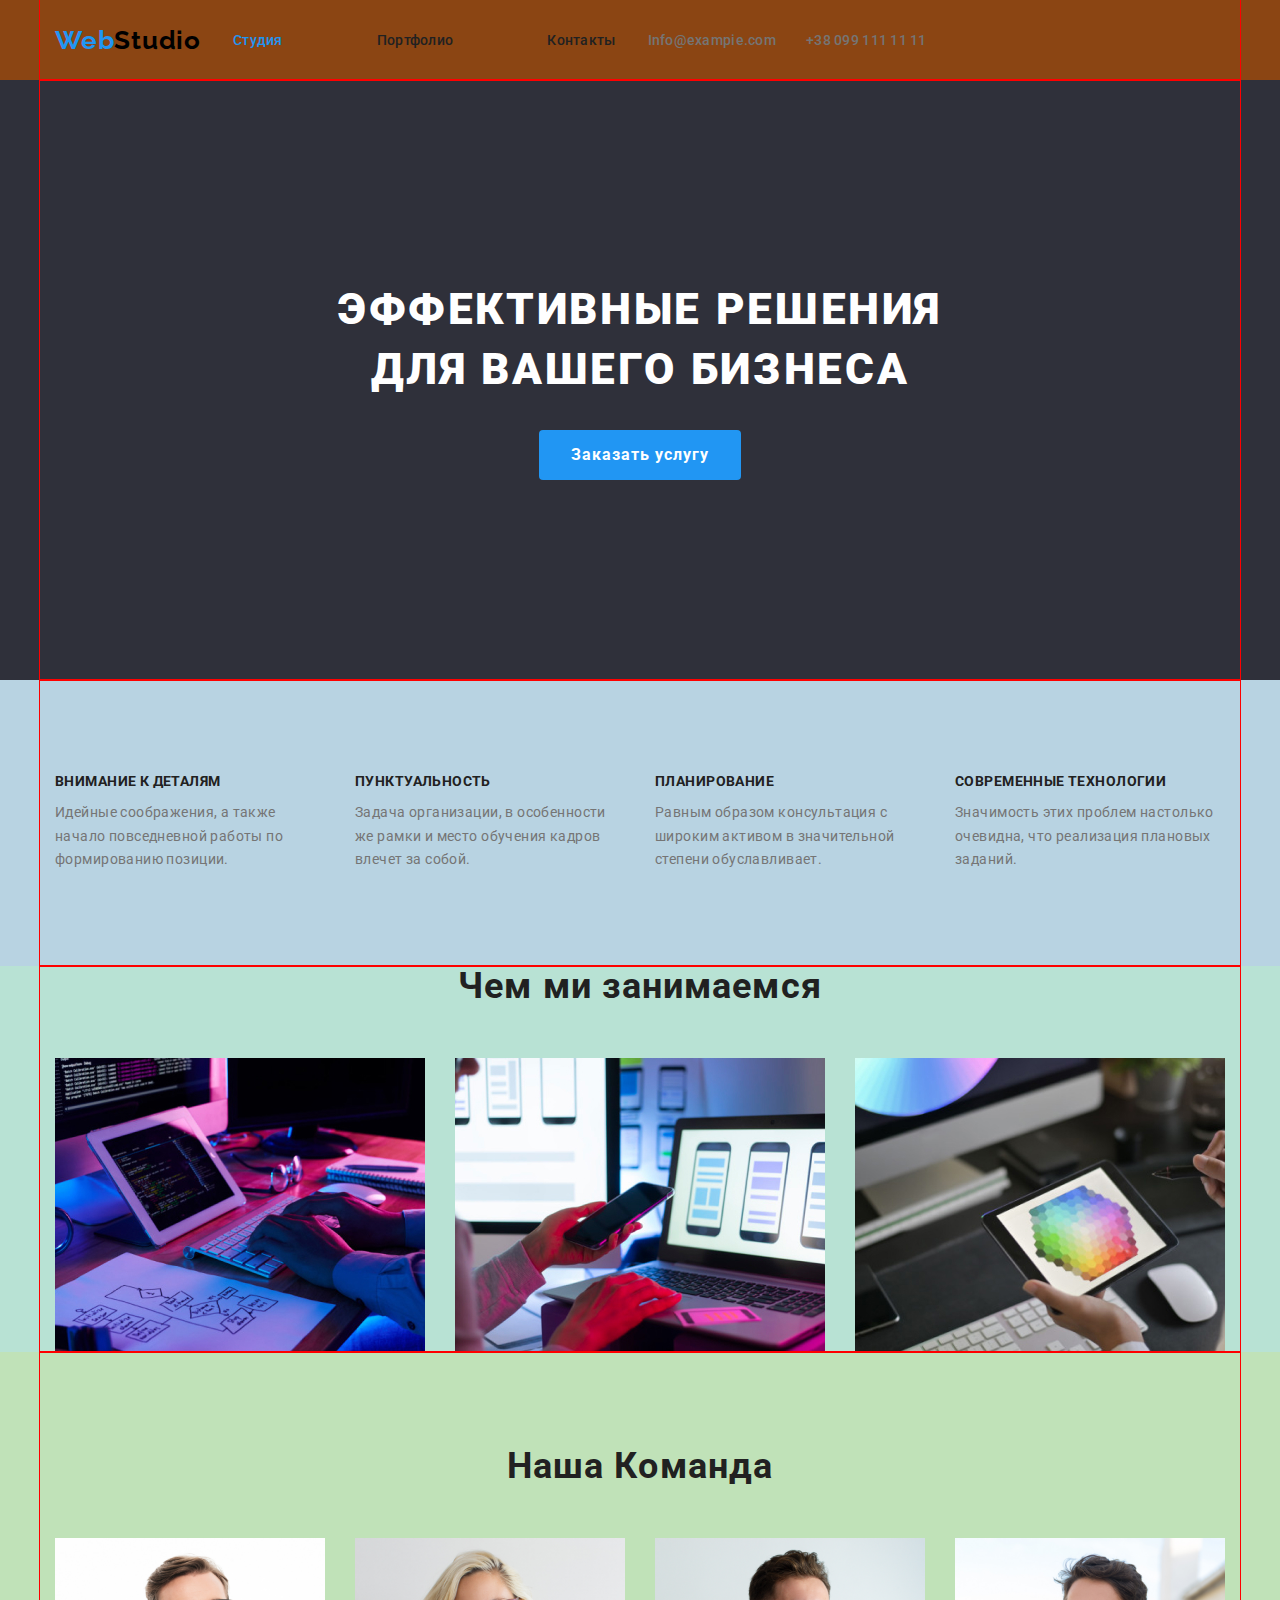
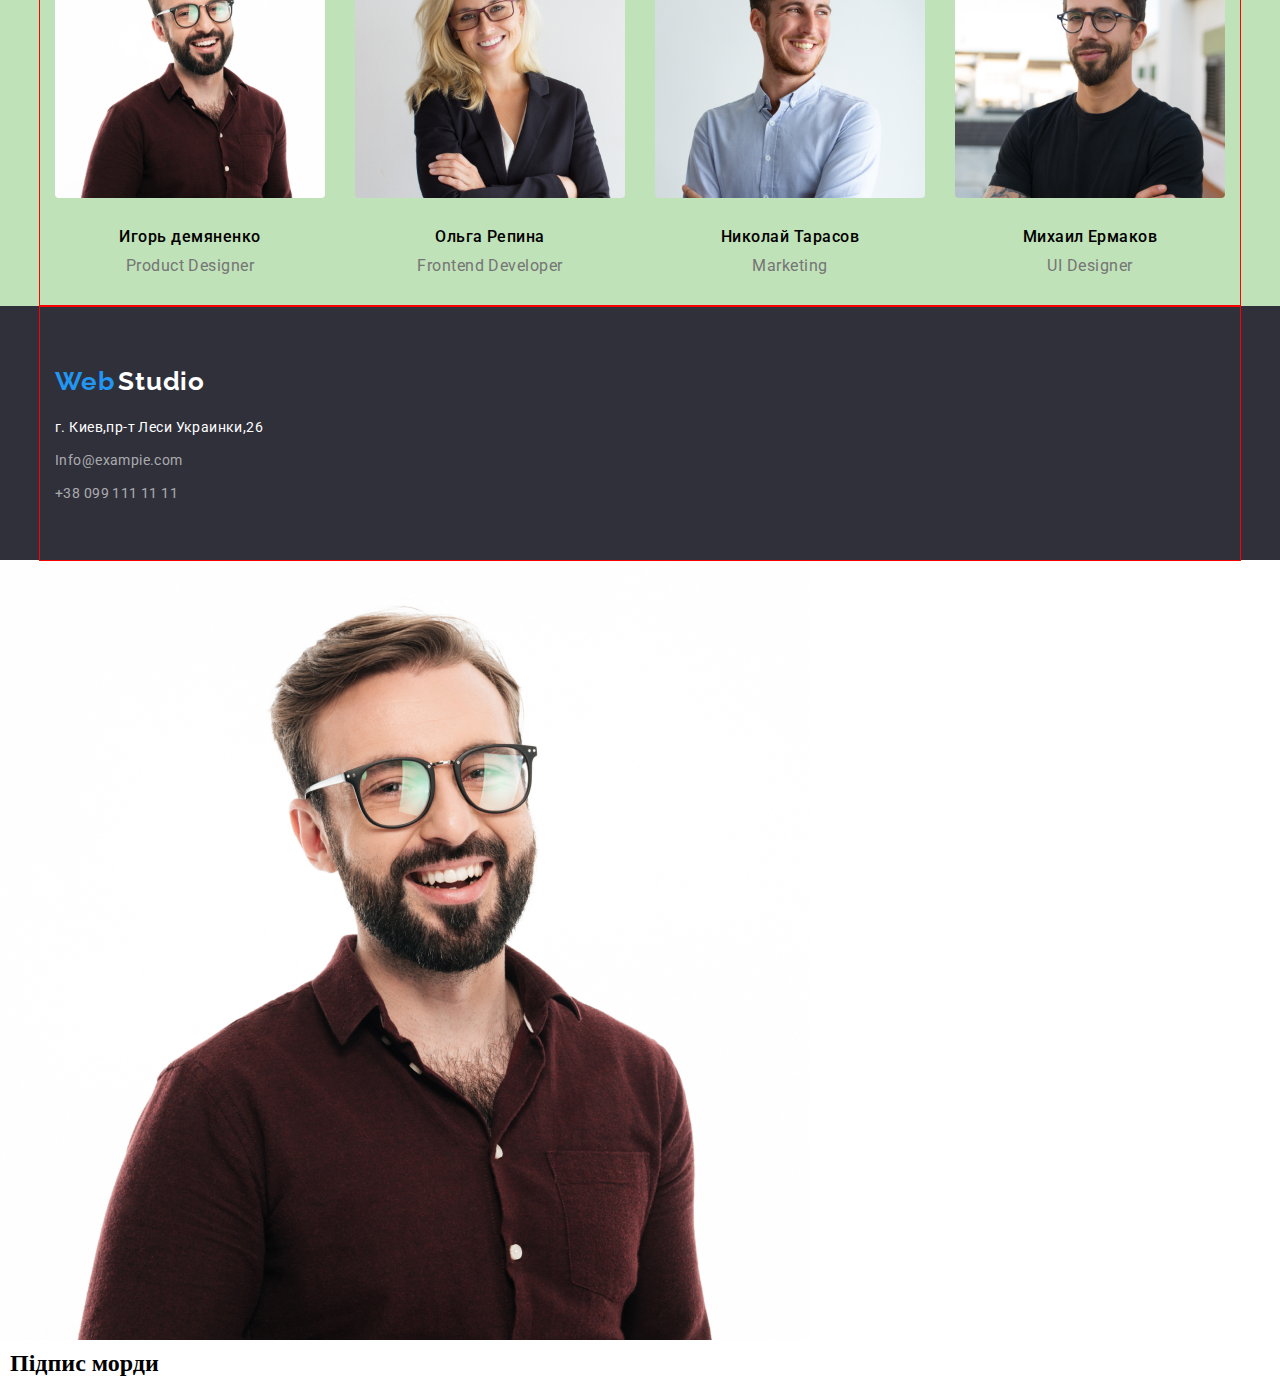
==== index.html @ fde52112 "8" ====
<!DOCTYPE html>
<html lang="ru">
<head>
    <meta charset="UTF-8">
    <meta name="viewport" content="width=device-width, initial-scale=1.0">
    <title>Document</title>
    <link rel="preconnect" href="https://fonts.gstatic.com">
    <link href="https://fonts.googleapis.com/css2?family=Raleway:wght@700&family=Roboto:wght@400;500;700;900&display=swap"
        rel="stylesheet">
    <link rel="stylesheet" href="./css/normalize.css">
    <link rel="stylesheet" href="./css/styles.css">
    <link rel="stylesheet" href="./css/variables.css">
    
    
    
</head>
<body>
    <header class="header">
    <!--Шапка з навігацією-->
    <div class="container flex">
        <nav class="flex">
            <a href="./index.html"><span class="logo-web">Web</span><span class="logo-studio">Studio</span></a>
            <ul class="flex">
            <li><a class="active" href="./index.html"><span class="nav">Студия</span></a></li>
            <li><a href="./portfolio.html"><span class="nav">Портфолио</span></a></li>
            <li><a href="#contacts"><span class="nav">Контакты</span></a></li>
            </ul>
        </nav>
        <ul class="flex">
            <li><a href="mailto:Info@exampie.com"><span class="nav-contacts">Info@exampie.com</span></a></li>
            <li><a href="tel:+380991111111"><span class="nav-contacts">+38 099 111 11 11</span></a></li>
        </ul>
    </div>

    <!--Кінець Шапка з навігацією-->
    </header>
 <main>
    <!--Блок заказу послуги-->       
            <section class="hero">
            <div class="container">
                <h1><span class="hero-text ">Эффективные решения <br> для вашего бизнеса</span></h1>                
                <button type="button" class="button-zakaz">Заказать услугу</button>
            </div>
            <!--Кінець Блок заказу послуги-->
        </section>
        
        <!--Блок навішування лапші яка фірма класна-->
            <section class="colorvision">
                <div class="container">            
                  <h2 class="hide">подход к проектам</h2>
                  <ul class="flex ">
                    <!--в css незабути перевести в горизонтальний список-->
                    <li>
                        <h3><span class="approach">Внимание к деталям</span></h3>
                        <p class="approach-text">Идейные соображения, а также начало повседневной работы по формированию позиции.
                        </p>
                    </li>
                    <li>
                        <h3><span class="approach">Пунктуальность</span></h3>
                        <p class="approach-text">Задача организации, в особенности же рамки и место обучения кадров влечет за собой.
                        </p>
                    </li>
                    <li>
                        <h3><span class="approach">Планирование</span></h3>
                        <p class="approach-text">Равным образом консультация с широким активом в значительной степени обуславливает.
                        </p>
                    </li>
                    <li>
                        <h3><span class="approach">Современные технологии</span></h3>
                        <p class="approach-text">Значимость этих проблем настолько очевидна, что реализация плановых заданий.</p>
                    </li>
                  </ul>
            
                <!--Кінець Блок навішування лапші яка фірма класна-->
                </div>
            </section>
        

        <!--Блок чим ми займаємось-->
        
        <section class="colorvision2">
            <div class="container">
            <h2 class="what-we-do">Чем ми занимаемся</h2>
             <div class="flex">
                <img src="./images/what_we_do/img1.jpg" alt="Фото чоловіка що сидить за компютером і клавіатурою" width="370">
                <img src="./images/what_we_do/img.jpg" alt="Фото з ноутбуком на столі і смартфоном в руках" width="370">
                <img src="./images/what_we_do/img2.jpg" alt="Фото планшета з кольоровою палітрою" width="370">
             </div>
            <!--Кінець Блок чим ми займаємось-->
            </div>
        </section>
        

        
        <!--Блок наша команда-->
       
           <section class="colorvision3">
            <div class="container">
            <h2 class="team">Наша Команда</h2>
    
             <ul class="flex">
            <li><img class="team-photo" src="./images/our_team/img.jpg" alt="Фото Ігора Демяненко" width="270">
                <h3 class="team-name">Игорь демяненко</h3>
                <p class="team-text">Product Designer</p>
            </li>
    
            <li><img class="team-photo" src="./images/our_team/img1.jpg" alt="Фото Ольги Репіної" width="270">
                <h3 class="team-name">Ольга Репина</h3>
                <p class="team-text">Frontend Developer</p>
            </li>
    
            <li><img class="team-photo" src="./images/our_team/img2.jpg" alt="Фото Ніколая Тарасова" width="270">
                <h3 class="team-name">Николай Тарасов</h3>
                <p class="team-text">Marketing</p>
            </li>
    
            <li><img class="team-photo" src="./images/our_team/img3.jpg" alt="Фото Міхаїла Ермакова" width="270">
                <h3 class="team-name">Михаил Ермаков</h3>
                <p class="team-text">UI Designer</p>
            </li>
            </ul>
        <!--Кінець Блок наша команда-->
         </div>
             </section>
        
</main>
    <!--Підвал з посиланями і адресами -->
    
      <footer class="footer-bac" id="contacts"> 
        <div class="container ">
            <a class="footer-logo" href="./index.html">
                <span class="logo-web">Web</span>
                <span class="logo-studio-white">Studio</span>
            </a>

            <address class="address">
                <span class="map">г. Киев,пр-т Леси Украинки,26</span>
                <ul>
                <li><a class="footer-address" href="mailto:Info@exampie.com">Info@exampie.com</a></li>
                <li><a class="footer-address" href="tel:+380991111111">+38 099 111 11 11</a></li>
                </ul>
            </address>
        </div>
      </footer>
    
    <!--Кінець Підвал з посиланями і адресами -->
</body>
</html>




<article class="card">
    <div class="card-thumb">
        <img src="./images/our_team/img.jpg" alt="">
    </div>

    <div class="card-content">
        <h2 class="card-footer">Підпис морди</h2>
        <p class="card-text"></p>
    </div>
</article>
---- css/styles.css ----
*,
*::before,
*::after {
  box-sizing: border-box;
}
img {
  display: block;
  max-width: 100%;
  height: auto;
  margin: 0;
  border-style: none;
}

p,
h1,
h2,
h3,
h4,
ul {
  padding: 0;
  margin: 0;
}
body {
  max-width: 1600px;
}

a {
  text-decoration: none;
}
.header {
  background-color: var(--white-text);
  max-width: 1600px;

  background-color: saddlebrown;
}
.logo-web {
  font-family: "Raleway";
  font-style: normal;
  font-weight: 700;
  color: var(--blue-text);
  font-size: 26px;
  letter-spacing: 0.03em;
  line-height: 1, 17;
}
.logo-studio {
  font-family: "Raleway";
  font-style: normal;
  font-weight: 700;
  color: var(--black-dark-text);
  font-size: 26px;
  letter-spacing: 0.03em;
  line-height: 1, 17;
}
.logo-studio-white {
  font-family: "Raleway";
  font-style: normal;
  font-weight: 700;
  color: var(--white-text);
  font-size: 26px;
  letter-spacing: 0.03em;
  line-height: 1, 17;
}
.active .nav {
  font-family: "roboto";
  font-size: 14px;
  font-weight: 500;
  color: var(--blue-text);
  letter-spacing: 0.02em;
}
.nav {
  display: inline-block;
  padding: 32px;
  font-family: "roboto";
  font-size: 14px;
  font-weight: 500;
  color: var(--black-text);
  letter-spacing: 0.02em;
}
.nav-contacts:hover {
  font-family: "roboto";
  font-size: 14px;
  font-weight: 500;
  color: var(--blue-text);
  letter-spacing: 0.02em;
}
.nav-contacts {
  font-family: "roboto";
  font-size: 14px;
  font-weight: 500;
  color: var(--grey-text);
  letter-spacing: 0.02em;
}

/* Герой */
.hero {
  background-color: var(--dark-grey-bac);
  max-width: 1600px;
  max-height: 600px;
  text-align: center;
}
.hero-text {
  text-align: center;
  display: inline-block;
  padding-top: 200px;
  padding-bottom: 30px;
  font-family: "roboto";
  font-size: 44px;
  font-weight: 900;
  color: var(--white-text);
  text-transform: uppercase;
  line-height: 1.36;
  letter-spacing: 0.06em;
}
.button-zakaz {
  margin-bottom: 200px;
  min-width: 200px;
  border: 0;
  padding: 10px 32px;
  background-color: var(--blue-text);
  color: var(--white-text);
  display: inline-block;
  border-radius: 4px;
  font-family: "roboto";
  font-weight: 700;
  font-size: 16px;
  letter-spacing: 0.06em;
  line-height: 1.87;
}

/* .button-zakaz:hover {
  background-color: var(--white-text);
  color: var(--blue-text);
  letter-spacing: 0.06em;
} */

/* подход к проектам */
.hide {
  height: 0px;
  overflow: hidden;
}
.approach {
  display: inline-block;
  padding-top: 94px;
  font-family: "roboto";
  font-size: 14px;
  font-weight: 700;
  color: var(--black-text);
  text-transform: uppercase;
  letter-spacing: 0.03em;
  line-height: 1.14;
}
.approach-text {
  display: inline-block;
  padding-top: 10px;
  padding-bottom: 94px;

  font-family: "roboto";
  font-size: 14px;
  font-weight: 400;
  color: var(--grey-text);
  letter-spacing: 0.03em;
  line-height: 1.71;
  width: 270px;
}
.flex li:not(:last-child) {
  margin-right: 30px;
}

/* Чем ми занимаемся */
.what-we-do {
  text-align: center;
  padding-bottom: 50px;
  font-family: "roboto";
  font-size: 36px;
  font-weight: 700;
  color: var(--black-text);
  letter-spacing: 0.03em;
  line-height: 1.16;
}
.flex img:not(:last-child) {
  margin-right: 30px;
}
/* Секція команда */
.team {
  padding-top: 94px;
  padding-bottom: 50px;
  text-align: center;
  font-family: "roboto";
  font-size: 36px;
  font-weight: 700;
  color: var(--black-text);
  letter-spacing: 0.03em;
  line-height: 1.16;
}
.team-name {
  text-align: center;
  margin-bottom: 10px;
  font-family: "roboto";
  font-size: 16px;
  font-weight: 500;
  color: var(--black-dark-textt);
  letter-spacing: 0.03em;
  line-height: 1.18;
}
.team-text {
  margin-bottom: 30px;
  text-align: center;
  font-family: "roboto";
  font-size: 16px;
  font-weight: 400;
  color: var(--grey-text);
  letter-spacing: 0.03em;
  line-height: 1.18;
}
.team-photo {
  border-radius: 0px 0px 4px 4px;

  text-align: center;
  margin-bottom: 30px;
}
/* Секція Підвалу спільна */
.footer-bac {
  background-color: var(--dark-grey-bac);
  max-width: 1600px;
}
.map {
  display: inline-block;
  font-family: "roboto";
  font-size: 14px;
  font-weight: 400;
  color: var(--white-text);
  line-height: 1.71;
  letter-spacing: 0.03em;
  line-height: 1.71;
  padding-bottom: 9px;
}
.footer-address {
  display: inline-block;
  font-family: "roboto";
  font-size: 14px;
  font-weight: 400;
  color: var(--grey-text-op60);
  letter-spacing: 0.03em;
  line-height: 1.71;
  padding-bottom: 9px;
}
.address {
  font-style: normal;
  padding-bottom: 46px;
}
.footer-logo {
  display: inline-block;
  padding-top: 60px;
  padding-bottom: 20px;
}

/* Portfolio */
/* Спільний Хедер */
/* Секція кнопок */
.portfol-button {
  background-color: var(--white-text);
  border: 0;
}
.portfol-button:hover {
  background-color: var(--blue-text);
  border: 0;
}
.text-button {
  color: var(--blue-text);
  font-family: "roboto";
  font-weight: 500;
  font-size: 16px;
  letter-spacing: 0.03em;
  line-height: 1.62;
}
.text-button:hover {
  color: var(--white-text);
  font-family: "roboto";
  font-weight: 500;
  font-size: 16px;
  letter-spacing: 0.03em;
  line-height: 1.62;
}
/* Головнй контент */
.project-name {
  font-family: "roboto";
  font-size: 18px;
  font-weight: 700;
  letter-spacing: 0.06em;
  color: var(--black-text);
  line-height: 2;
}
.signature {
  font-family: "roboto";
  font-size: 16px;
  font-weight: 400;
  letter-spacing: 0.03em;
  color: var(--grey-text);
  line-height: 1.87;
}
/*-------- Вирівнювання ---------*/
.container {
  margin-left: auto;
  margin-right: auto;
  padding-left: 15px;
  padding-right: 15px;
  max-width: 1200px;
  outline: 1px solid red;
}
.flex {
  display: flex;
  align-items: center;
}

.what_we_do {
  display: flex;
  align-items: center;
}

/* Підсвітка контейнерів  */
.colorvision {
  background-color: rgb(184, 211, 226);
}
.colorvision2 {
  background-color: rgb(184, 226, 212);
}
.colorvision3 {
  background-color: rgb(192, 226, 184);
}
/* Карточки  */
.card {
  box-shadow: none;
 overflow: hidden;
 border-radius: 4px;
}
/* Сітка */
.card-set {
  outline: 1px red;
  padding: 0;
  margin: 0;
  list-style: none;

  display: flex;
  flex-wrap: wrap;

  margin-top: -20px;
  margin-left: -20px;
}

.card-set > .item {
  outline: 1px green;
  flex-basis: calc(100% / 3 - 20px);

  margin-left: 20px;
  margin-top: 20px;
}
--card-set-gap: 20px;
var (--card-set-gap);




.card-thumb {
  
}
.card-text2 {

}
.card-content {
  padding: 10px;
}
---- css/variables.css ----
:root {
  --black-text: rgba(33, 33, 33, 1);
  --blue-text: rgba(33, 150, 243, 1);
  --grey-text: rgba(117, 117, 117, 1);
  --white-text: rgba(255, 255, 255, 1);
  --grey-text-op60: rgba(255, 255, 255, 0.6);
  --black-dark-text: rgba(0, 0, 0, 1);
  --dark-grey-bac: rgba(47, 48, 58, 1);
}

/* по кнопках
.Button {
    border:none; забрали рамку
    background: transparent; прозорий беграунд
} */
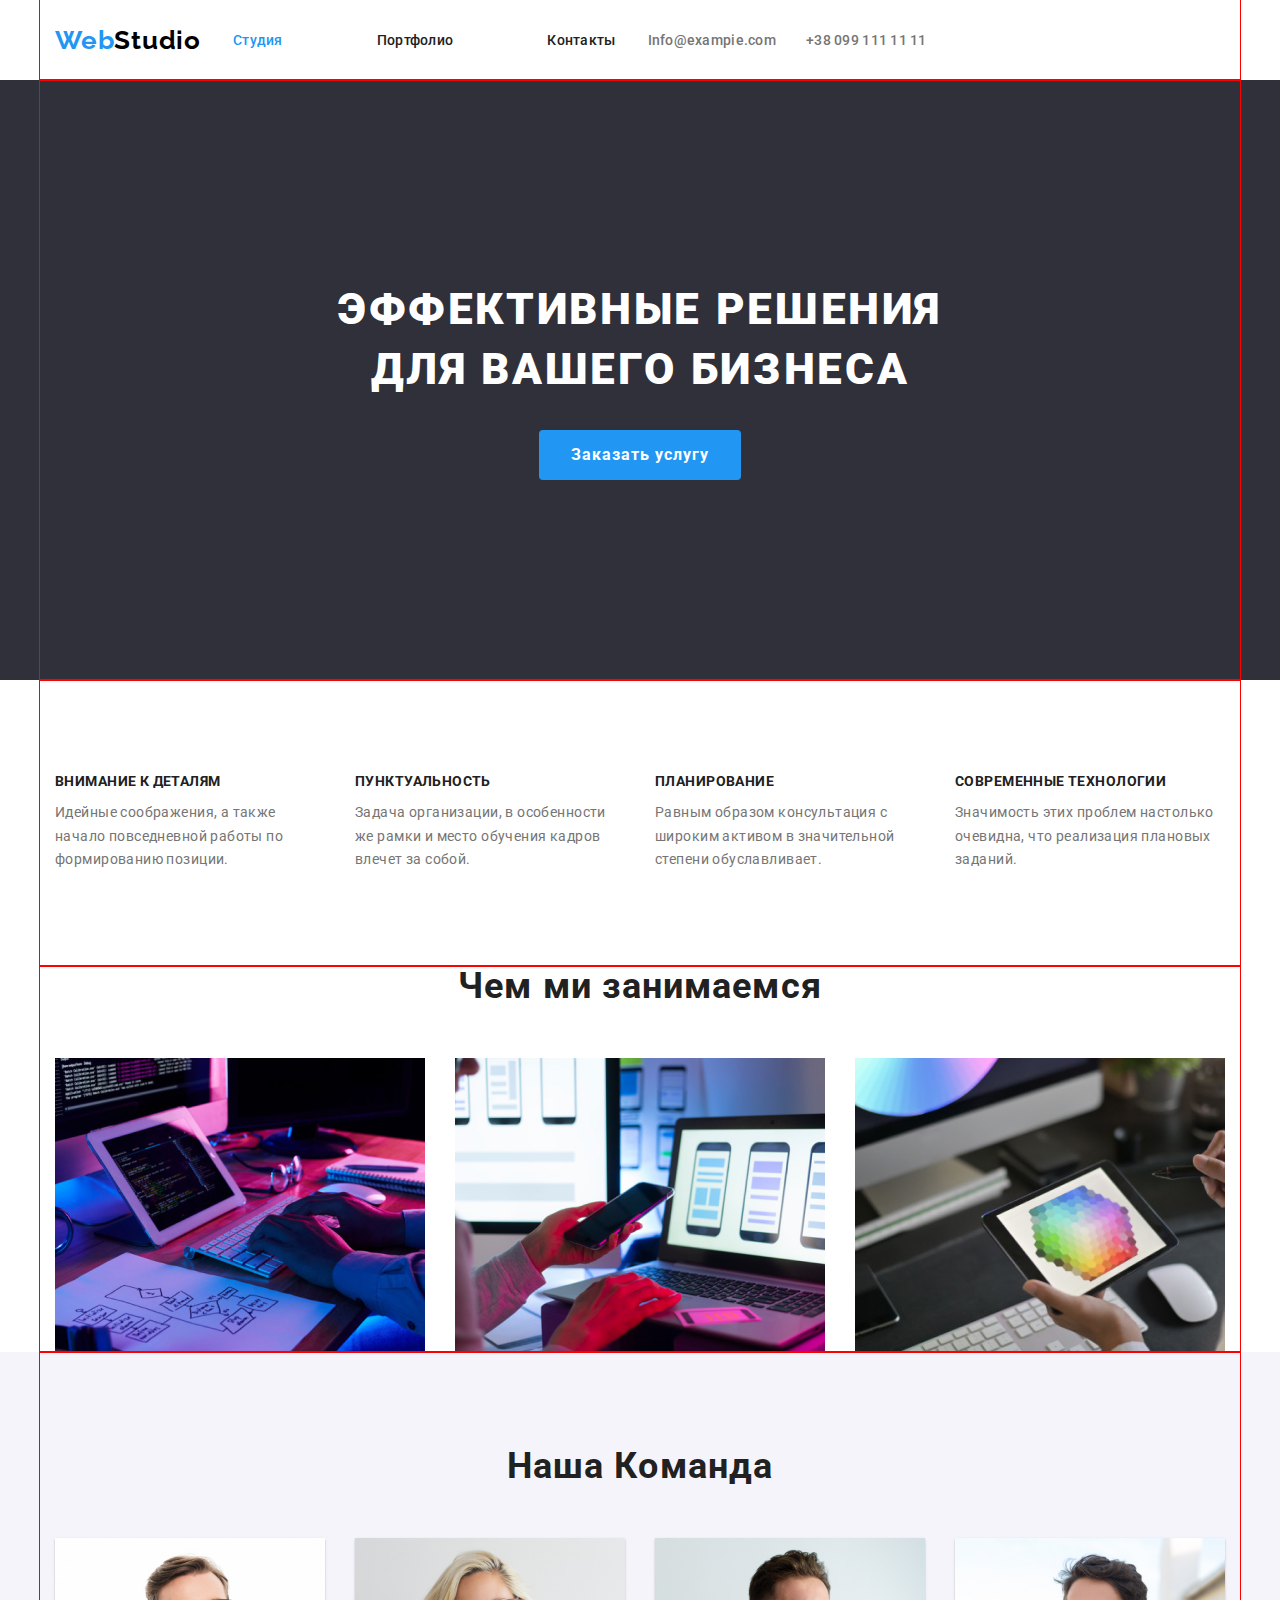
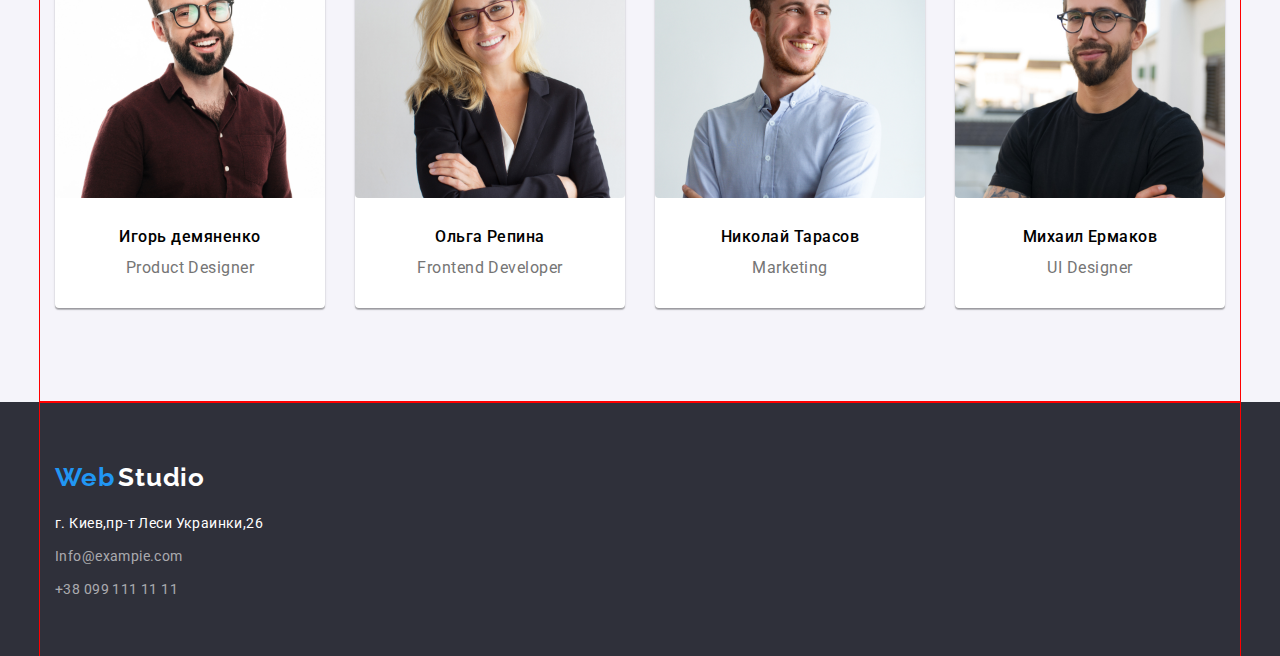
==== commit f5a09ceb: "9" ====
--- a/index.html
+++ b/index.html
@@ -98,26 +98,60 @@
             <div class="container">
             <h2 class="team">Наша Команда</h2>
     
-             <ul class="flex">
-            <li><img class="team-photo" src="./images/our_team/img.jpg" alt="Фото Ігора Демяненко" width="270">
-                <h3 class="team-name">Игорь демяненко</h3>
-                <p class="team-text">Product Designer</p>
-            </li>
-    
-            <li><img class="team-photo" src="./images/our_team/img1.jpg" alt="Фото Ольги Репіної" width="270">
-                <h3 class="team-name">Ольга Репина</h3>
-                <p class="team-text">Frontend Developer</p>
-            </li>
-    
-            <li><img class="team-photo" src="./images/our_team/img2.jpg" alt="Фото Ніколая Тарасова" width="270">
-                <h3 class="team-name">Николай Тарасов</h3>
-                <p class="team-text">Marketing</p>
-            </li>
-    
-            <li><img class="team-photo" src="./images/our_team/img3.jpg" alt="Фото Міхаїла Ермакова" width="270">
-                <h3 class="team-name">Михаил Ермаков</h3>
-                <p class="team-text">UI Designer</p>
-            </li>
+             <ul class="card-set">
+                <li class="item ">
+                    <article class="card">
+                        <div class="card-tumb">
+                            <img class="team-photo" src="./images/our_team/img.jpg"
+                            alt="Фото Ігора Демяненко" width="270">                        
+                        </div>
+                        
+                        <div class="card-content">
+                            <h3 class="team-name">Игорь демяненко</h3>
+                        <p class="team-text">Product Designer</p>
+                        </div>
+                    </article>
+                </li>
+                <li class="item ">
+                    <article class="card">
+                        <div class="card-tumb">
+                            <img class="team-photo" src="./images/our_team/img1.jpg"
+                             alt="Фото Ігора Демяненко" width="270">
+                        </div>
+                
+                        <div class="card-content">
+                            <h3 class="team-name">Ольга Репина</h3>
+                            <p class="team-text">Frontend Developer</p>
+                        </div>
+                    </article>
+                </li>
+                <li class="item ">
+                    <article class="card">
+                        <div class="card-tumb">
+                            <img class="team-photo" src="./images/our_team/img2.jpg"
+                             alt="Фото Ігора Демяненко" width="270">
+                        </div>
+                
+                        <div class="card-content">
+                            <h3 class="team-name">Николай Тарасов</h3>
+                            <p class="team-text">Marketing</p>
+                        </div>
+                    </article>
+                </li>
+                <li class="item ">
+                    <article class="card">
+                        <div class="card-tumb">
+                            <img class="team-photo" src="./images/our_team/img3.jpg"
+                             alt="Фото Ігора Демяненко" width="270">
+                        </div>
+                
+                        <div class="card-content">
+                            <h3 class="team-name">Михаил Ермаков</h3>
+                            <p class="team-text">UI Designer</p>
+                        </div>
+                    </article>
+                </li>   
+            
             </ul>
         <!--Кінець Блок наша команда-->
          </div>
@@ -150,13 +184,3 @@
 
 
 
-<article class="card">
-    <div class="card-thumb">
-        <img src="./images/our_team/img.jpg" alt="">
-    </div>
-
-    <div class="card-content">
-        <h2 class="card-footer">Підпис морди</h2>
-        <p class="card-text"></p>
-    </div>
-</article>--- a/css/styles.css
+++ b/css/styles.css
@@ -7,8 +7,6 @@
   display: block;
   max-width: 100%;
   height: auto;
-  margin: 0;
-  border-style: none;
 }
 
 p,
@@ -30,8 +28,6 @@
 .header {
   background-color: var(--white-text);
   max-width: 1600px;
-
-  background-color: saddlebrown;
 }
 .logo-web {
   font-family: "Raleway";
@@ -183,7 +179,7 @@
 /* Секція команда */
 .team {
   padding-top: 94px;
-  padding-bottom: 50px;
+  margin-bottom: 50px;
   text-align: center;
   font-family: "roboto";
   font-size: 36px;
@@ -194,7 +190,7 @@
 }
 .team-name {
   text-align: center;
-  margin-bottom: 10px;
+  margin-bottom: 12px;
   font-family: "roboto";
   font-size: 16px;
   font-weight: 500;
@@ -203,7 +199,6 @@
   line-height: 1.18;
 }
 .team-text {
-  margin-bottom: 30px;
   text-align: center;
   font-family: "roboto";
   font-size: 16px;
@@ -216,7 +211,6 @@
   border-radius: 0px 0px 4px 4px;
 
   text-align: center;
-  margin-bottom: 30px;
 }
 /* Секція Підвалу спільна */
 .footer-bac {
@@ -319,53 +313,45 @@
 
 /* Підсвітка контейнерів  */
 .colorvision {
-  background-color: rgb(184, 211, 226);
+  background-color: var(--white-text);
 }
 .colorvision2 {
-  background-color: rgb(184, 226, 212);
+  background-color: var(--white-text);
 }
 .colorvision3 {
-  background-color: rgb(192, 226, 184);
-}
-/* Карточки  */
-.card {
-  box-shadow: none;
- overflow: hidden;
- border-radius: 4px;
-}
-/* Сітка */
+  background-color: #f5f4fa;
+}
+
+/* CARD SET */
 .card-set {
-  outline: 1px red;
   padding: 0;
   margin: 0;
   list-style: none;
 
   display: flex;
   flex-wrap: wrap;
-
-  margin-top: -20px;
-  margin-left: -20px;
-}
-
+  margin-left: calc(-1 * var(--card-set-gap));
+  margin-top: calc(-1 * var(--card-set-gap));
+}
 .card-set > .item {
-  outline: 1px green;
-  flex-basis: calc(100% / 3 - 20px);
-
-  margin-left: 20px;
-  margin-top: 20px;
-}
---card-set-gap: 20px;
-var (--card-set-gap);
-
-
-
-
-.card-thumb {
-  
-}
-.card-text2 {
-
-}
+  flex-basis: calc(100% / 4 - var(--card-set-gap));
+  margin-left: var(--card-set-gap);
+  margin-top: var(--card-set-gap);
+}
+
+/* CARD */
+.card {
+  margin-bottom: 94px;
+  box-shadow: var(--card-shadow);
+  border-radius: 0px 0px 4px 4px;
+  overflow: hidden;
+  background-color: var(--white-text);
+}
+
 .card-content {
-  padding: 10px;
-} +  padding: 30px;
+}
+
+.card-text {
+  margin-top: 10px;
+}
--- a/css/variables.css
+++ b/css/variables.css
@@ -6,6 +6,9 @@
   --grey-text-op60: rgba(255, 255, 255, 0.6);
   --black-dark-text: rgba(0, 0, 0, 1);
   --dark-grey-bac: rgba(47, 48, 58, 1);
+  --card-set-gap: 30px;
+  --card-shadow: 0px 1px 3px rgba(0, 0, 0, 0.12),
+    0px 1px 1px rgba(0, 0, 0, 0.14), 0px 2px 1px rgba(0, 0, 0, 0.2);
 }
 
 /* по кнопках
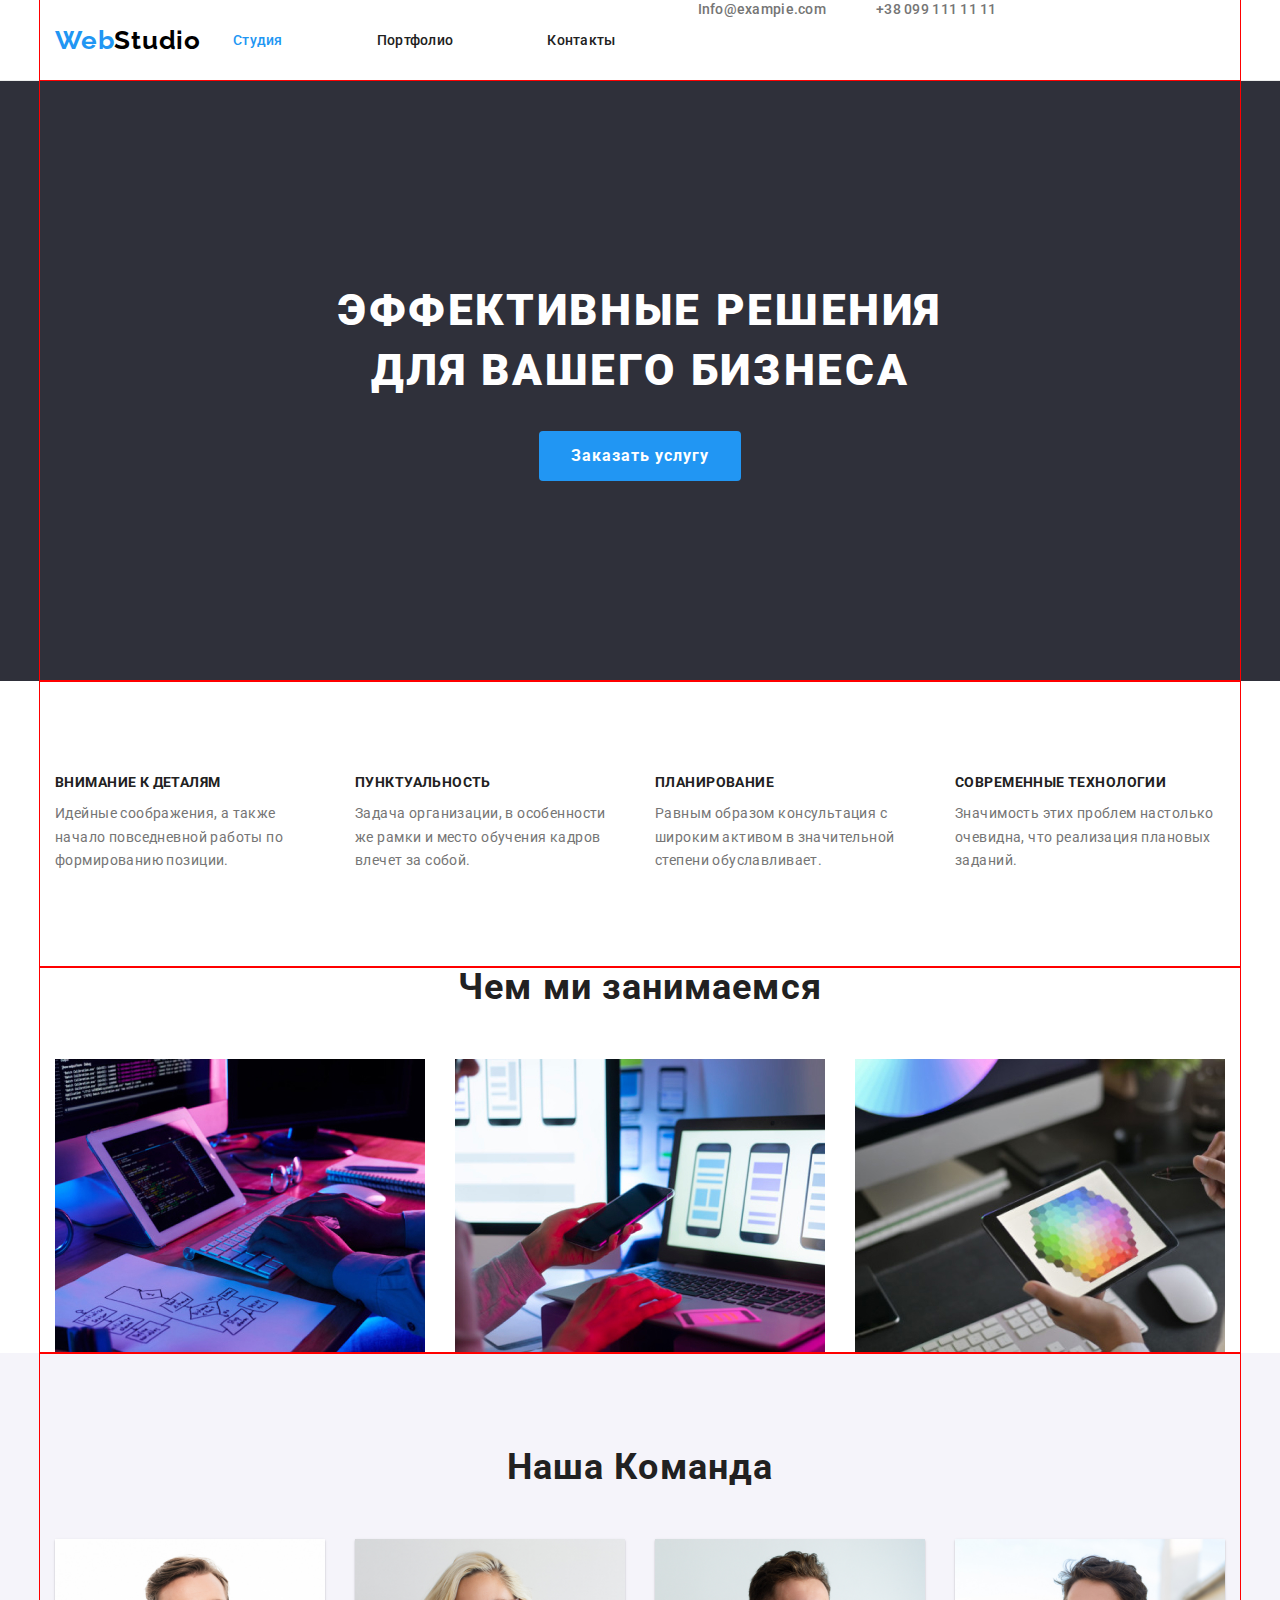
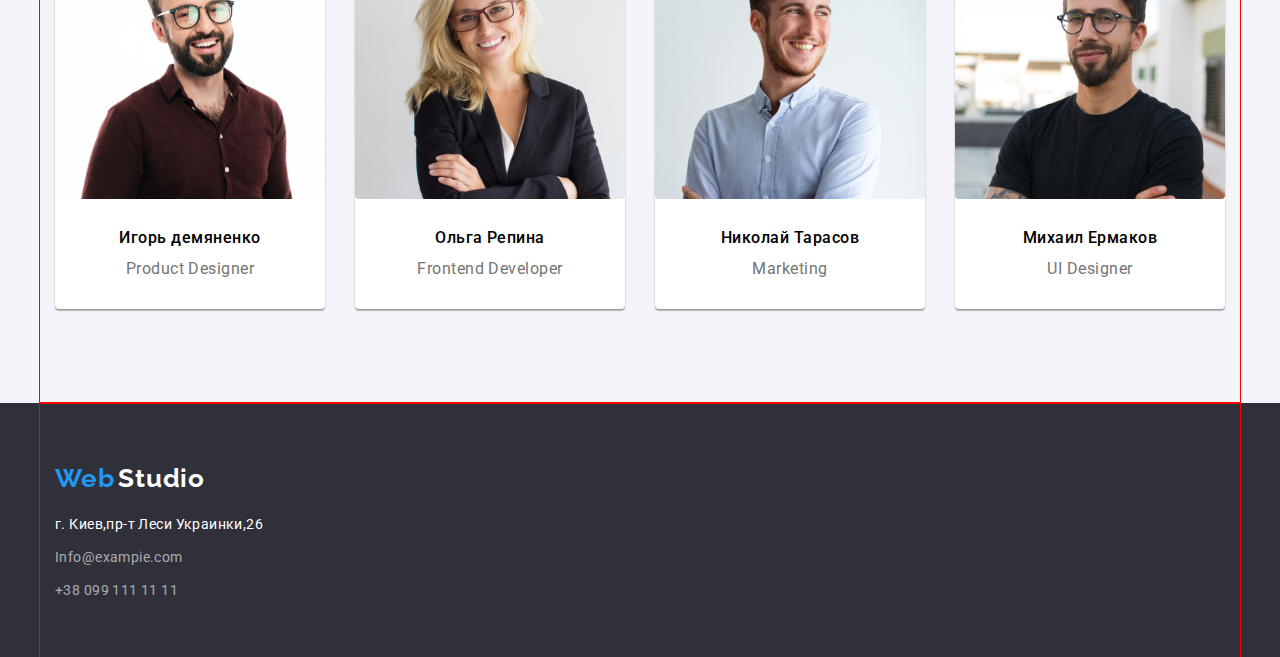
==== commit 4b01f4c8: "12" ====
--- a/index.html
+++ b/index.html
@@ -17,16 +17,16 @@
 <body>
     <header class="header">
     <!--Шапка з навігацією-->
-    <div class="container flex">
+    <div class="nav-container">
         <nav class="flex">
             <a href="./index.html"><span class="logo-web">Web</span><span class="logo-studio">Studio</span></a>
-            <ul class="flex">
-            <li><a class="active" href="./index.html"><span class="nav">Студия</span></a></li>
-            <li><a href="./portfolio.html"><span class="nav">Портфолио</span></a></li>
-            <li><a href="#contacts"><span class="nav">Контакты</span></a></li>
+            <ul class="ul-nav">
+                <li><a class="active" href="./index.html"><span class="nav">Студия</span></a></li>
+                <li><a href="./portfolio.html"><span class="nav">Портфолио</span></a></li>
+                <li><a href="#contacts"><span class="nav">Контакты</span></a></li>
             </ul>
         </nav>
-        <ul class="flex">
+        <ul class="ul-contacts">
             <li><a href="mailto:Info@exampie.com"><span class="nav-contacts">Info@exampie.com</span></a></li>
             <li><a href="tel:+380991111111"><span class="nav-contacts">+38 099 111 11 11</span></a></li>
         </ul>
@@ -98,54 +98,54 @@
             <div class="container">
             <h2 class="team">Наша Команда</h2>
     
-             <ul class="card-set">
+             <ul class="card-team">
                 <li class="item ">
-                    <article class="card">
-                        <div class="card-tumb">
+                    <article class="team-card">
+                        <div class="team-card-tumb">
                             <img class="team-photo" src="./images/our_team/img.jpg"
                             alt="Фото Ігора Демяненко" width="270">                        
                         </div>
                         
-                        <div class="card-content">
+                        <div class="team-card-content">
                             <h3 class="team-name">Игорь демяненко</h3>
                         <p class="team-text">Product Designer</p>
                         </div>
                     </article>
                 </li>
                 <li class="item ">
-                    <article class="card">
-                        <div class="card-tumb">
+                    <article class="team-card">
+                        <div class="team-card-tumb">
                             <img class="team-photo" src="./images/our_team/img1.jpg"
                              alt="Фото Ігора Демяненко" width="270">
                         </div>
                 
-                        <div class="card-content">
+                        <div class="team-card-content">
                             <h3 class="team-name">Ольга Репина</h3>
                             <p class="team-text">Frontend Developer</p>
                         </div>
                     </article>
                 </li>
                 <li class="item ">
-                    <article class="card">
-                        <div class="card-tumb">
+                    <article class="team-card">
+                        <div class="team-card-tumb">
                             <img class="team-photo" src="./images/our_team/img2.jpg"
                              alt="Фото Ігора Демяненко" width="270">
                         </div>
                 
-                        <div class="card-content">
+                        <div class="team-card-content">
                             <h3 class="team-name">Николай Тарасов</h3>
                             <p class="team-text">Marketing</p>
                         </div>
                     </article>
                 </li>
                 <li class="item ">
-                    <article class="card">
-                        <div class="card-tumb">
+                    <article class="team-card">
+                        <div class="team-card-tumb">
                             <img class="team-photo" src="./images/our_team/img3.jpg"
                              alt="Фото Ігора Демяненко" width="270">
                         </div>
                 
-                        <div class="card-content">
+                        <div class="team-card-content">
                             <h3 class="team-name">Михаил Ермаков</h3>
                             <p class="team-text">UI Designer</p>
                         </div>
--- a/css/styles.css
+++ b/css/styles.css
@@ -14,20 +14,31 @@
 h2,
 h3,
 h4,
-ul {
+ul,
+li {
   padding: 0;
   margin: 0;
 }
 body {
   max-width: 1600px;
 }
-
 a {
   text-decoration: none;
 }
 .header {
+  border-bottom: 1px solid #ececec;
   background-color: var(--white-text);
   max-width: 1600px;
+}
+.nav-container {
+  display: flex;
+  text-align: center;
+  margin-left: auto;
+  margin-right: auto;
+  padding-left: 15px;
+  padding-right: 15px;
+  max-width: 1200px;
+  outline: 1px solid red;
 }
 .logo-web {
   font-family: "Raleway";
@@ -56,6 +67,10 @@
   letter-spacing: 0.03em;
   line-height: 1, 17;
 }
+.ul-nav {
+  display: flex;
+  text-align: center;
+}
 .active .nav {
   font-family: "roboto";
   font-size: 14px;
@@ -79,7 +94,14 @@
   color: var(--blue-text);
   letter-spacing: 0.02em;
 }
+.ul-contacts {
+  display: flex;
+
+  /* margin-left: auto; */
+}
 .nav-contacts {
+  padding-top: 50px;
+  margin-left: 50px;
   font-family: "roboto";
   font-size: 14px;
   font-weight: 500;
@@ -212,6 +234,35 @@
 
   text-align: center;
 }
+/* THEM CARD SET */
+.card-team {
+  padding: 0;
+  margin: 0;
+  list-style: none;
+
+  display: flex;
+  flex-wrap: wrap;
+  margin-left: calc(-1 * var(--team-card-set-gap));
+  margin-top: calc(-1 * var(--team-card-set-gap));
+}
+.card-team > .item {
+  flex-basis: calc(100% / 4 - var(--card-set-gap));
+  margin-left: var(--team-card-set-gap);
+  margin-top: var(--team-card-set-gap);
+}
+
+/*THEM CARD */
+.team-card {
+  margin-bottom: 94px;
+  box-shadow: var(--team-card-shadow);
+  border-radius: 0px 0px 4px 4px;
+  overflow: hidden;
+  background-color: var(--white-text);
+}
+
+.team-card-content {
+  padding: 30px;
+}
 /* Секція Підвалу спільна */
 .footer-bac {
   background-color: var(--dark-grey-bac);
@@ -250,17 +301,31 @@
 
 /* Portfolio */
 /* Спільний Хедер */
-/* Секція кнопок */
+/* Секція портфоліо */
+.portfolio {
+  padding: 94px 0;
+}
+/* Контейнер  кнопок */
+
+.ul-button {
+  display: flex;
+  text-align: center;
+  margin-left: 280px;
+  padding-bottom: 50px;
+}
 .portfol-button {
-  background-color: var(--white-text);
+  margin-right: 8px;
+  background-color: var(--buutom-bac);
   border: 0;
+  border-radius: 4px;
+  padding: 6px 22px;
 }
 .portfol-button:hover {
   background-color: var(--blue-text);
   border: 0;
 }
 .text-button {
-  color: var(--blue-text);
+  color: var(--black-text);
   font-family: "roboto";
   font-weight: 500;
   font-size: 16px;
@@ -292,6 +357,36 @@
   color: var(--grey-text);
   line-height: 1.87;
 }
+/*Карточки головного контенту   */
+/* CARD SET */
+.card-set {
+  padding: 0;
+  margin: 0;
+  list-style: none;
+
+  display: flex;
+  flex-wrap: wrap;
+  margin-left: calc(-1 * var(--card-set-gap));
+  margin-top: calc(-1 * var(--card-set-gap));
+}
+
+.card-set > .item {
+  flex-basis: calc(100% / 3 - var(--card-set-gap));
+  margin-left: var(--card-set-gap);
+  margin-top: var(--card-set-gap);
+}
+
+/* CARD */
+.card {
+  box-shadow: var(--card-shadow);
+  border-radius: 4px;
+  overflow: hidden;
+}
+
+.card-content {
+  padding: 15px;
+}
+
 /*-------- Вирівнювання ---------*/
 .container {
   margin-left: auto;
@@ -306,11 +401,6 @@
   align-items: center;
 }
 
-.what_we_do {
-  display: flex;
-  align-items: center;
-}
-
 /* Підсвітка контейнерів  */
 .colorvision {
   background-color: var(--white-text);
@@ -322,36 +412,6 @@
   background-color: #f5f4fa;
 }
 
-/* CARD SET */
-.card-set {
-  padding: 0;
-  margin: 0;
-  list-style: none;
-
-  display: flex;
-  flex-wrap: wrap;
-  margin-left: calc(-1 * var(--card-set-gap));
-  margin-top: calc(-1 * var(--card-set-gap));
-}
-.card-set > .item {
-  flex-basis: calc(100% / 4 - var(--card-set-gap));
-  margin-left: var(--card-set-gap);
-  margin-top: var(--card-set-gap);
-}
-
-/* CARD */
-.card {
-  margin-bottom: 94px;
-  box-shadow: var(--card-shadow);
-  border-radius: 0px 0px 4px 4px;
-  overflow: hidden;
-  background-color: var(--white-text);
-}
-
-.card-content {
-  padding: 30px;
-}
-
-.card-text {
+/* .card-text {
   margin-top: 10px;
-}
+} */
--- a/css/variables.css
+++ b/css/variables.css
@@ -1,4 +1,5 @@
 :root {
+  --buutom-bac: rgba(245, 244, 250, 1);
   --black-text: rgba(33, 33, 33, 1);
   --blue-text: rgba(33, 150, 243, 1);
   --grey-text: rgba(117, 117, 117, 1);
@@ -6,9 +7,11 @@
   --grey-text-op60: rgba(255, 255, 255, 0.6);
   --black-dark-text: rgba(0, 0, 0, 1);
   --dark-grey-bac: rgba(47, 48, 58, 1);
+  --team-card-set-gap: 30px;
+  --team-card-shadow: 0px 1px 3px rgba(0, 0, 0, 0.12),
+    0px 1px 1px rgba(0, 0, 0, 0.14), 0px 2px 1px rgba(0, 0, 0, 0.2);
   --card-set-gap: 30px;
-  --card-shadow: 0px 1px 3px rgba(0, 0, 0, 0.12),
-    0px 1px 1px rgba(0, 0, 0, 0.14), 0px 2px 1px rgba(0, 0, 0, 0.2);
+  --card-shadow: ;
 }
 
 /* по кнопках
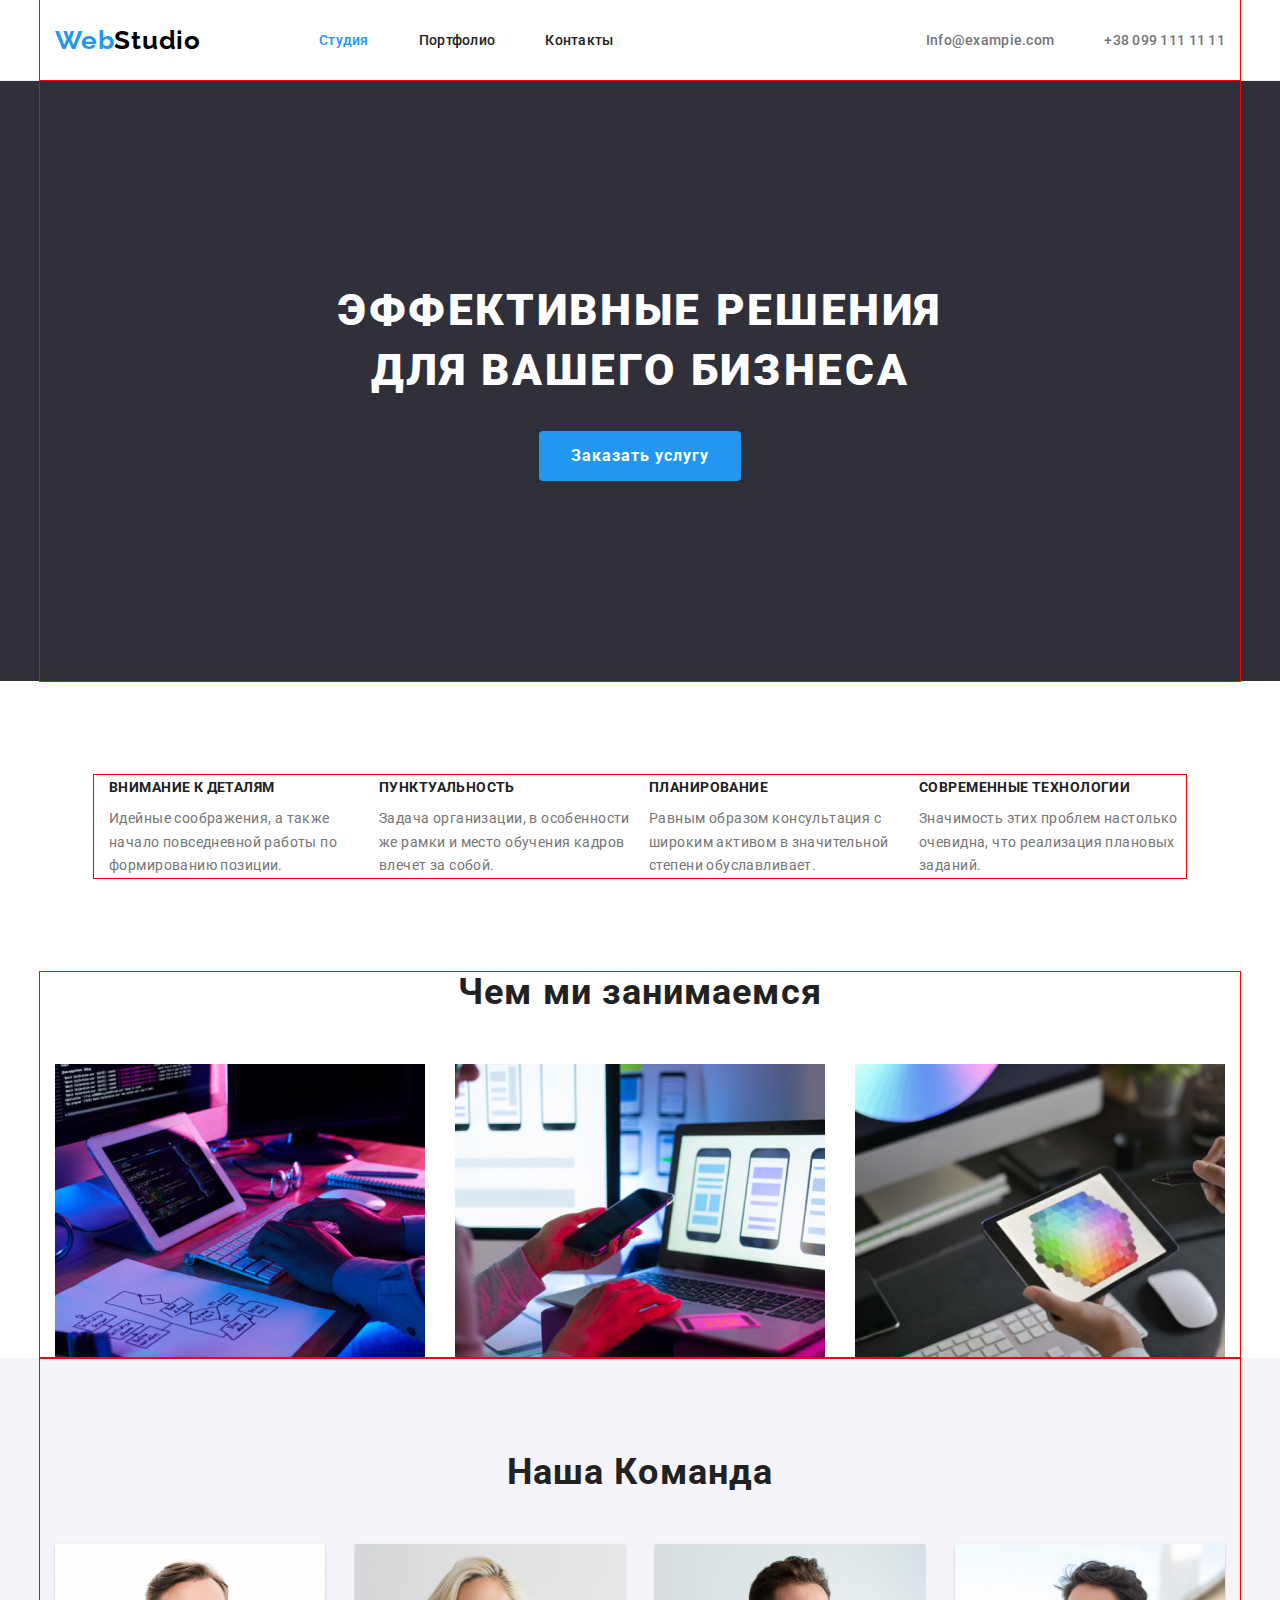
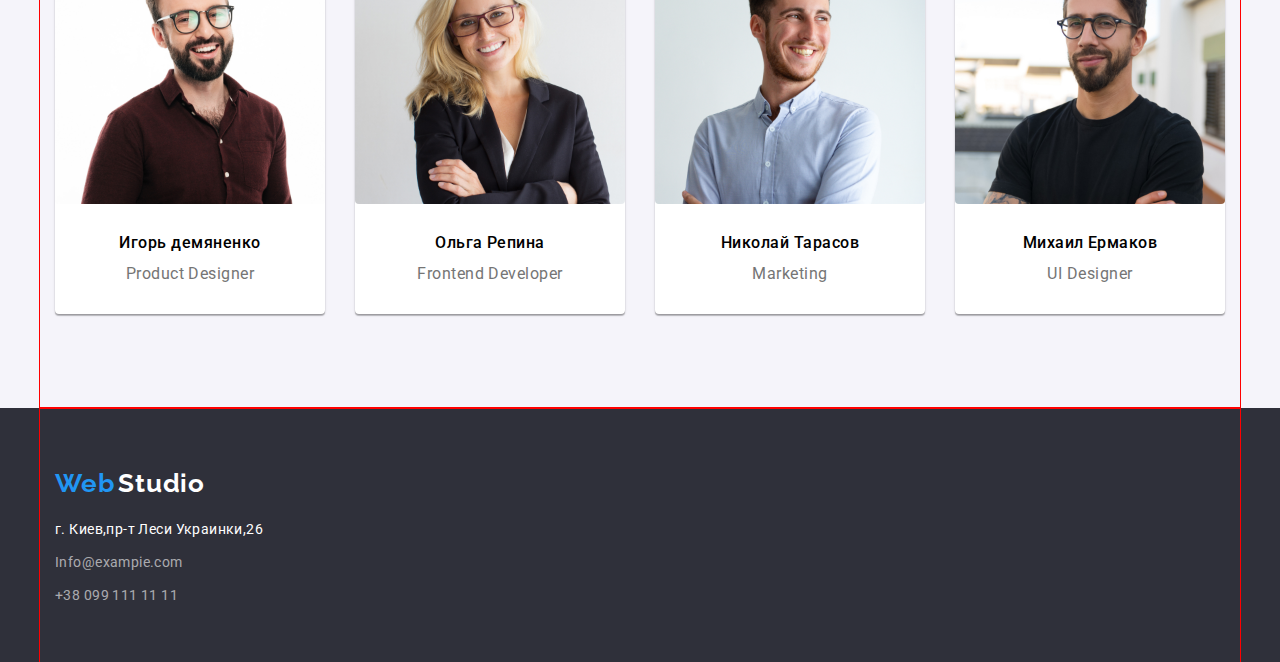
==== commit 99fbbb1b: "14" ====
--- a/index.html
+++ b/index.html
@@ -45,7 +45,7 @@
         </section>
         
         <!--Блок навішування лапші яка фірма класна-->
-            <section class="colorvision">
+            <section class="section-approach">
                 <div class="container">            
                   <h2 class="hide">подход к проектам</h2>
                   <ul class="flex ">
--- a/css/styles.css
+++ b/css/styles.css
@@ -31,6 +31,8 @@
   max-width: 1600px;
 }
 .nav-container {
+  justify-content: space-between;
+  align-items: center;
   display: flex;
   text-align: center;
   margin-left: auto;
@@ -50,6 +52,7 @@
   line-height: 1, 17;
 }
 .logo-studio {
+  margin-right: 93px;
   font-family: "Raleway";
   font-style: normal;
   font-weight: 700;
@@ -80,7 +83,7 @@
 }
 .nav {
   display: inline-block;
-  padding: 32px;
+  padding: 32px 25px;
   font-family: "roboto";
   font-size: 14px;
   font-weight: 500;
@@ -156,9 +159,13 @@
   height: 0px;
   overflow: hidden;
 }
+.section-approach {
+  background: #e5e5e5;
+  padding: 94px;
+  background-color: var(--white-text);
+}
 .approach {
   display: inline-block;
-  padding-top: 94px;
   font-family: "roboto";
   font-size: 14px;
   font-weight: 700;
@@ -170,8 +177,6 @@
 .approach-text {
   display: inline-block;
   padding-top: 10px;
-  padding-bottom: 94px;
-
   font-family: "roboto";
   font-size: 14px;
   font-weight: 400;
@@ -179,9 +184,6 @@
   letter-spacing: 0.03em;
   line-height: 1.71;
   width: 270px;
-}
-.flex li:not(:last-child) {
-  margin-right: 30px;
 }
 
 /* Чем ми занимаемся */
@@ -402,9 +404,7 @@
 }
 
 /* Підсвітка контейнерів  */
-.colorvision {
-  background-color: var(--white-text);
-}
+
 .colorvision2 {
   background-color: var(--white-text);
 }
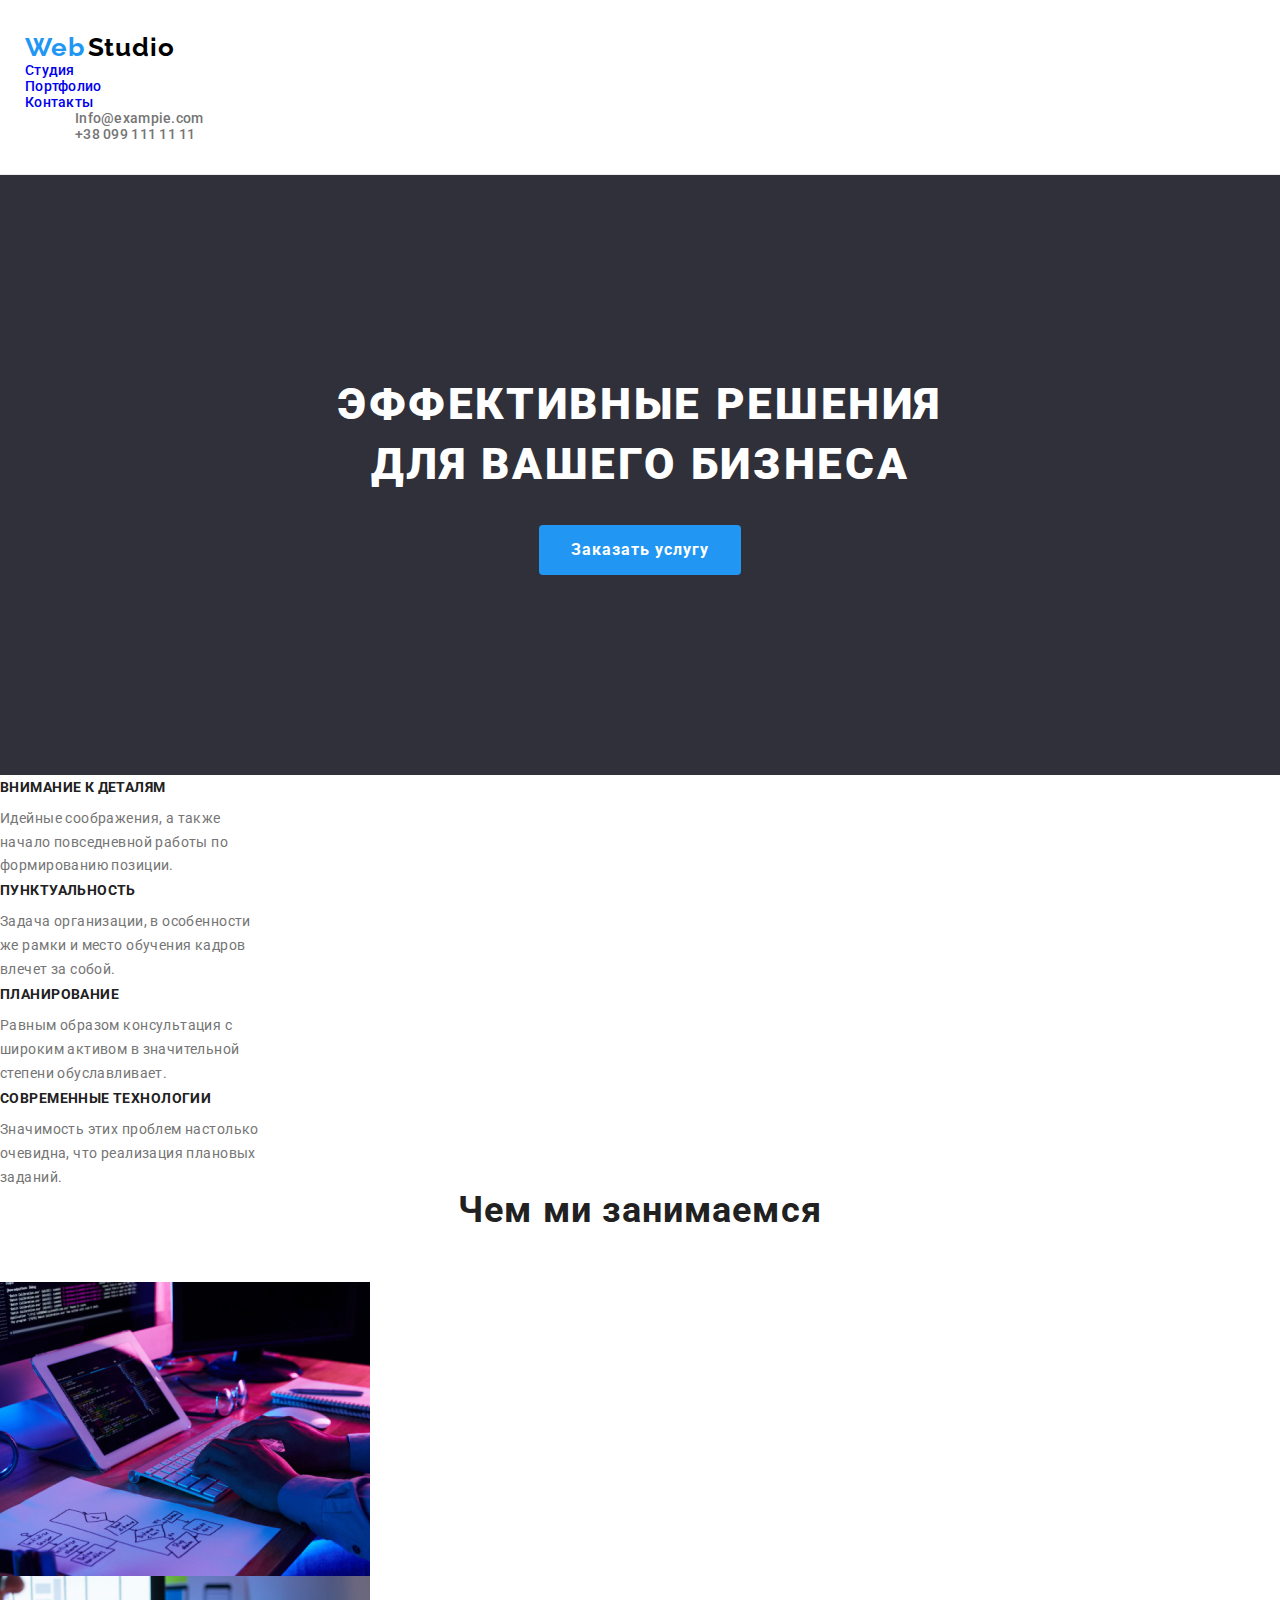
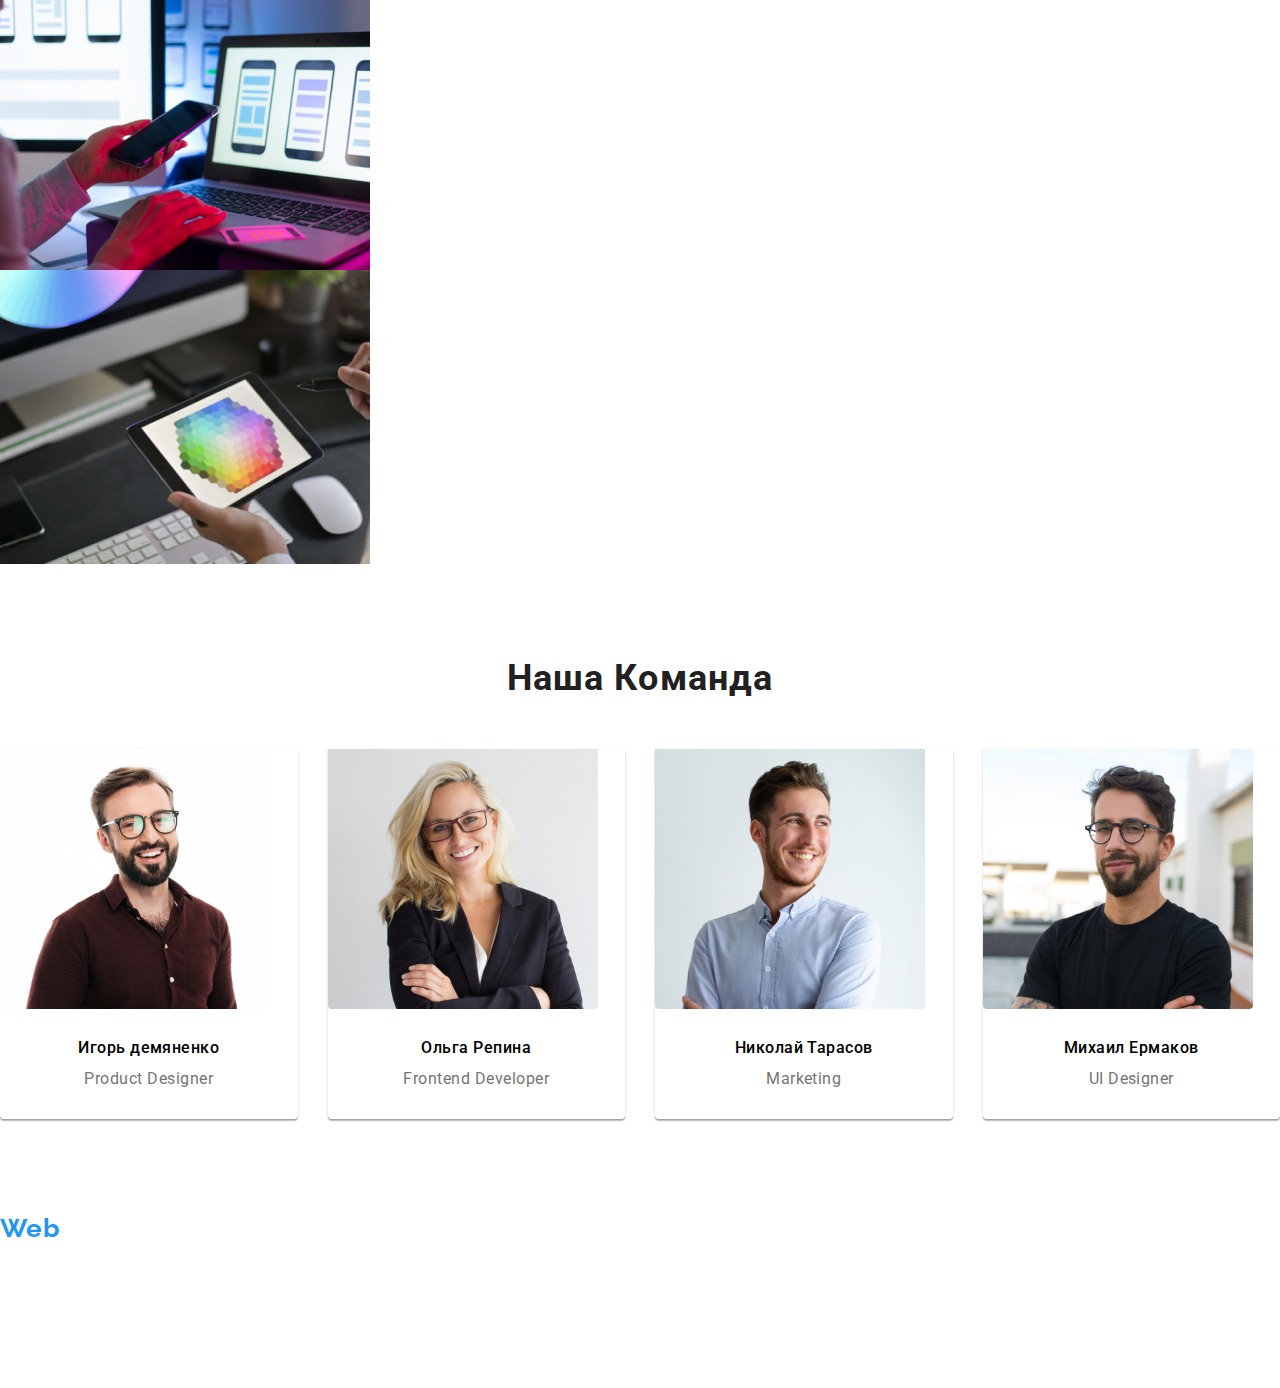
==== commit cd84634f: "pererob" ====
--- a/index.html
+++ b/index.html
@@ -1,5 +1,6 @@
 <!DOCTYPE html>
 <html lang="ru">
+
 <head>
     <meta charset="UTF-8">
     <meta name="viewport" content="width=device-width, initial-scale=1.0">
@@ -8,179 +9,209 @@
     <link href="https://fonts.googleapis.com/css2?family=Raleway:wght@700&family=Roboto:wght@400;500;700;900&display=swap"
         rel="stylesheet">
     <link rel="stylesheet" href="./css/normalize.css">
+    <link rel="stylesheet" href="./css/variables.css">
     <link rel="stylesheet" href="./css/styles.css">
-    <link rel="stylesheet" href="./css/variables.css">
-    
-    
     
 </head>
+
 <body>
-    <header class="header">
-    <!--Шапка з навігацією-->
-    <div class="nav-container">
-        <nav class="flex">
-            <a href="./index.html"><span class="logo-web">Web</span><span class="logo-studio">Studio</span></a>
-            <ul class="ul-nav">
-                <li><a class="active" href="./index.html"><span class="nav">Студия</span></a></li>
-                <li><a href="./portfolio.html"><span class="nav">Портфолио</span></a></li>
-                <li><a href="#contacts"><span class="nav">Контакты</span></a></li>
+    <!-----------------------------Шапка з навігацією-------------------------------------->
+    <header class="header">       
+        <div class="nav">
+           
+            <nav class="nav-link">
+                <a href="./index.html">
+                    <span class="logo-web">Web</span>
+                    <span class="logo-studio">Studio</span></a>
+                <ul class="ul-link">
+                    <li><a class="active" href="./index.html">
+                            <span class="nav-logo">Студия</span></a></li>
+            
+                    <li><a href="./portfolio.html">
+                            <span class="nav-logo">Портфолио</span></a></li>
+            
+                    <li><a href="#contacts">
+                            <span class="nav-logo">Контакты</span></a></li>
+                </ul>
+            </nav>
+                        
+            <ul class="ul-link">
+                <li><a href="mailto:Info@exampie.com">
+                    <span class="nav-contacts">Info@exampie.com</span></a></li>
+                <li><a href="tel:+380991111111">
+                    <span class="nav-contacts">+38 099 111 11 11</span></a></li>
             </ul>
-        </nav>
-        <ul class="ul-contacts">
-            <li><a href="mailto:Info@exampie.com"><span class="nav-contacts">Info@exampie.com</span></a></li>
-            <li><a href="tel:+380991111111"><span class="nav-contacts">+38 099 111 11 11</span></a></li>
-        </ul>
-    </div>
-
-    <!--Кінець Шапка з навігацією-->
+        
+
+        </div>                
     </header>
- <main>
-    <!--Блок заказу послуги-->       
-            <section class="hero">
-            <div class="container">
-                <h1><span class="hero-text ">Эффективные решения <br> для вашего бизнеса</span></h1>                
-                <button type="button" class="button-zakaz">Заказать услугу</button>
-            </div>
-            <!--Кінець Блок заказу послуги-->
-        </section>
-        
-        <!--Блок навішування лапші яка фірма класна-->
-            <section class="section-approach">
-                <div class="container">            
-                  <h2 class="hide">подход к проектам</h2>
-                  <ul class="flex ">
-                    <!--в css незабути перевести в горизонтальний список-->
+    <!-------------------------Кінець Шапка з навігацією----------------------------------->
+    <main>
+        <!------------------------Блок заказу послуги-------------------------------------->
+        <section class="hero">
+
+            <div class="container-hero">
+                <h1><span class="hero-text">Эффективные решения <br> для вашего бизнеса</span></h1>
+                <button class="button-zakaz" >Заказать услугу</button>
+            </div>
+            
+        </section>
+        <!--------------------Кінець Блок заказу послуги----------------------------------->
+
+
+        <!-----------------Блок навішування лапші яка фірма класна------------------------->
+        <section>
+           <div class="container-approach">
+
+                <h2 class="hide">подход к проектам</h2>
+                
+                <ul class="ul-approach">
+
                     <li>
                         <h3><span class="approach">Внимание к деталям</span></h3>
-                        <p class="approach-text">Идейные соображения, а также начало повседневной работы по формированию позиции.
-                        </p>
-                    </li>
+                        <p class="approach-text">Идейные соображения, а также начало повседневной работы по формированию
+                            позиции.</p>
+                    </li>
+
                     <li>
                         <h3><span class="approach">Пунктуальность</span></h3>
-                        <p class="approach-text">Задача организации, в особенности же рамки и место обучения кадров влечет за собой.
-                        </p>
-                    </li>
+                        <p class="approach-text">Задача организации, в особенности же рамки и место обучения кадров влечет
+                            за собой.</p>
+                    </li>
+
                     <li>
                         <h3><span class="approach">Планирование</span></h3>
-                        <p class="approach-text">Равным образом консультация с широким активом в значительной степени обуславливает.
-                        </p>
-                    </li>
+                        <p class="approach-text">Равным образом консультация с широким активом в значительной степени
+                            обуславливает.</p>
+                    </li>
+
                     <li>
                         <h3><span class="approach">Современные технологии</span></h3>
-                        <p class="approach-text">Значимость этих проблем настолько очевидна, что реализация плановых заданий.</p>
-                    </li>
-                  </ul>
-            
-                <!--Кінець Блок навішування лапші яка фірма класна-->
+                        <p class="approach-text">Значимость этих проблем настолько очевидна, что реализация плановых
+                            заданий.</p>
+                    </li>
+
+                </ul>
+           </div>
+          
+        </section>
+        <!-------------------Кінець Блок навішування лапші яка фірма класна---------------->
+
+
+        <!---------------------------Блок чим ми займаємось-------------------------------->
+        <section>
+                    
+            <div class="container-what-we-do">
+
+                <h2 class="what-we-do">Чем ми занимаемся</h2>
+                
+                <div class="img-container">
+
+                    <img src="./images/what_we_do/img1.jpg"
+                     alt="Фото чоловіка що сидить за компютером і клавіатурою" width="370">
+
+                    <img src="./images/what_we_do/img.jpg"
+                     alt="Фото з ноутбуком на столі і смартфоном в руках" width="370">
+
+                    <img src="./images/what_we_do/img2.jpg"
+                     alt="Фото планшета з кольоровою палітрою" width="370">
+                
                 </div>
-            </section>
-        
-
-        <!--Блок чим ми займаємось-->
-        
-        <section class="colorvision2">
-            <div class="container">
-            <h2 class="what-we-do">Чем ми занимаемся</h2>
-             <div class="flex">
-                <img src="./images/what_we_do/img1.jpg" alt="Фото чоловіка що сидить за компютером і клавіатурою" width="370">
-                <img src="./images/what_we_do/img.jpg" alt="Фото з ноутбуком на столі і смартфоном в руках" width="370">
-                <img src="./images/what_we_do/img2.jpg" alt="Фото планшета з кольоровою палітрою" width="370">
-             </div>
-            <!--Кінець Блок чим ми займаємось-->
-            </div>
-        </section>
-        
-
-        
-        <!--Блок наша команда-->
+                
+            </div>
+            
+        </section>
+        <!---------------------------Кінець Блок чим ми займаємось------------------------->
+        
+        <!-------------------------------Блок наша команда--------------------------------->
+        <section class="">
+            <div class="container-them">
+
+                <h2 class="team">Наша Команда</h2>
+        
+                <ul class="card-team">
+                    <li class="item ">
+                        <article class="team-card">
+                            <div class="team-card-tumb">
+                                <img class="team-photo" src="./images/our_team/img.jpg" alt="Фото Ігора Демяненко" width="270">
+                            </div>
+        
+                            <div class="team-card-content">
+                                <h3 class="team-name">Игорь демяненко</h3>
+                                <p class="team-text">Product Designer</p>
+                            </div>
+                        </article>
+                    </li>
+                    <li class="item ">
+                        <article class="team-card">
+                            <div class="team-card-tumb">
+                                <img class="team-photo" src="./images/our_team/img1.jpg" alt="Фото Ігора Демяненко" width="270">
+                            </div>
+        
+                            <div class="team-card-content">
+                                <h3 class="team-name">Ольга Репина</h3>
+                                <p class="team-text">Frontend Developer</p>
+                            </div>
+                        </article>
+                    </li>
+                    <li class="item ">
+                        <article class="team-card">
+                            <div class="team-card-tumb">
+                                <img class="team-photo" src="./images/our_team/img2.jpg" alt="Фото Ігора Демяненко" width="270">
+                            </div>
+        
+                            <div class="team-card-content">
+                                <h3 class="team-name">Николай Тарасов</h3>
+                                <p class="team-text">Marketing</p>
+                            </div>
+                        </article>
+                    </li>
+                    <li class="item ">
+                        <article class="team-card">
+                            <div class="team-card-tumb">
+                                <img class="team-photo" src="./images/our_team/img3.jpg" alt="Фото Ігора Демяненко" width="270">
+                            </div>
+        
+                            <div class="team-card-content">
+                                <h3 class="team-name">Михаил Ермаков</h3>
+                                <p class="team-text">UI Designer</p>
+                            </div>
+                        </article>
+                    </li>
+        
+                </ul>
+               
+            </div>
+        </section>
+            <!------------------------Кінець Блок наша команда----------------------------->
+        
+    </main>
+    <!-----------------------------Підвал з посиланями і адресами -------------------------->
+    <footer class="footer" id="contacts">
+
+        <div class="containers-footer">
+
+            <div class="container-address">
+
+                <a class="logo-footer" href="./index.html"><span class="logo-web">Web</span>
+                 <span class="logo-studio-white">Studio</span></a>
+
+                <address class="address">
+
+                    <span class="map">г. Киев,пр-т Леси Украинки,26</span>
+
+                    <ul>
+                        <li><a class="footer-address" href="mailto:Info@exampie.com">Info@exampie.com</a></li>
+                        <li><a class="footer-address" href="tel:+380991111111">+38 099 111 11 11</a></li>
+                    </ul>
+
+                </address>
+
+            </div>
+        </div>
        
-           <section class="colorvision3">
-            <div class="container">
-            <h2 class="team">Наша Команда</h2>
-    
-             <ul class="card-team">
-                <li class="item ">
-                    <article class="team-card">
-                        <div class="team-card-tumb">
-                            <img class="team-photo" src="./images/our_team/img.jpg"
-                            alt="Фото Ігора Демяненко" width="270">                        
-                        </div>
-                        
-                        <div class="team-card-content">
-                            <h3 class="team-name">Игорь демяненко</h3>
-                        <p class="team-text">Product Designer</p>
-                        </div>
-                    </article>
-                </li>
-                <li class="item ">
-                    <article class="team-card">
-                        <div class="team-card-tumb">
-                            <img class="team-photo" src="./images/our_team/img1.jpg"
-                             alt="Фото Ігора Демяненко" width="270">
-                        </div>
-                
-                        <div class="team-card-content">
-                            <h3 class="team-name">Ольга Репина</h3>
-                            <p class="team-text">Frontend Developer</p>
-                        </div>
-                    </article>
-                </li>
-                <li class="item ">
-                    <article class="team-card">
-                        <div class="team-card-tumb">
-                            <img class="team-photo" src="./images/our_team/img2.jpg"
-                             alt="Фото Ігора Демяненко" width="270">
-                        </div>
-                
-                        <div class="team-card-content">
-                            <h3 class="team-name">Николай Тарасов</h3>
-                            <p class="team-text">Marketing</p>
-                        </div>
-                    </article>
-                </li>
-                <li class="item ">
-                    <article class="team-card">
-                        <div class="team-card-tumb">
-                            <img class="team-photo" src="./images/our_team/img3.jpg"
-                             alt="Фото Ігора Демяненко" width="270">
-                        </div>
-                
-                        <div class="team-card-content">
-                            <h3 class="team-name">Михаил Ермаков</h3>
-                            <p class="team-text">UI Designer</p>
-                        </div>
-                    </article>
-                </li>   
-            
-            </ul>
-        <!--Кінець Блок наша команда-->
-         </div>
-             </section>
-        
-</main>
-    <!--Підвал з посиланями і адресами -->
-    
-      <footer class="footer-bac" id="contacts"> 
-        <div class="container ">
-            <a class="footer-logo" href="./index.html">
-                <span class="logo-web">Web</span>
-                <span class="logo-studio-white">Studio</span>
-            </a>
-
-            <address class="address">
-                <span class="map">г. Киев,пр-т Леси Украинки,26</span>
-                <ul>
-                <li><a class="footer-address" href="mailto:Info@exampie.com">Info@exampie.com</a></li>
-                <li><a class="footer-address" href="tel:+380991111111">+38 099 111 11 11</a></li>
-                </ul>
-            </address>
-        </div>
-      </footer>
-    
-    <!--Кінець Підвал з посиланями і адресами -->
+    </footer>
+    <!------------------------Кінець Підвал з посиланями і адресами ------------------------->
 </body>
+
 </html>
-
-
-
-
--- a/css/variables.css
+++ b/css/variables.css
@@ -1,4 +1,5 @@
 :root {
+  --bac-section: rgba(229, 229, 229, 1);
   --buutom-bac: rgba(245, 244, 250, 1);
   --black-text: rgba(33, 33, 33, 1);
   --blue-text: rgba(33, 150, 243, 1);
@@ -13,9 +14,3 @@
   --card-set-gap: 30px;
   --card-shadow: ;
 }
-
-/* по кнопках
-.Button {
-    border:none; забрали рамку
-    background: transparent; прозорий беграунд
-} */
--- a/css/styles.css
+++ b/css/styles.css
@@ -160,7 +160,9 @@
   overflow: hidden;
 }
 .section-approach {
-  background: #e5e5e5;
+  justify-content: space-between;
+
+  background: var(--bac-section);
   padding: 94px;
   background-color: var(--white-text);
 }
@@ -401,17 +403,13 @@
 .flex {
   display: flex;
   align-items: center;
+  justify-content: space-between;
 }
 
 /* Підсвітка контейнерів  */
-
 .colorvision2 {
   background-color: var(--white-text);
 }
 .colorvision3 {
   background-color: #f5f4fa;
 }
-
-/* .card-text {
-  margin-top: 10px;
-} */
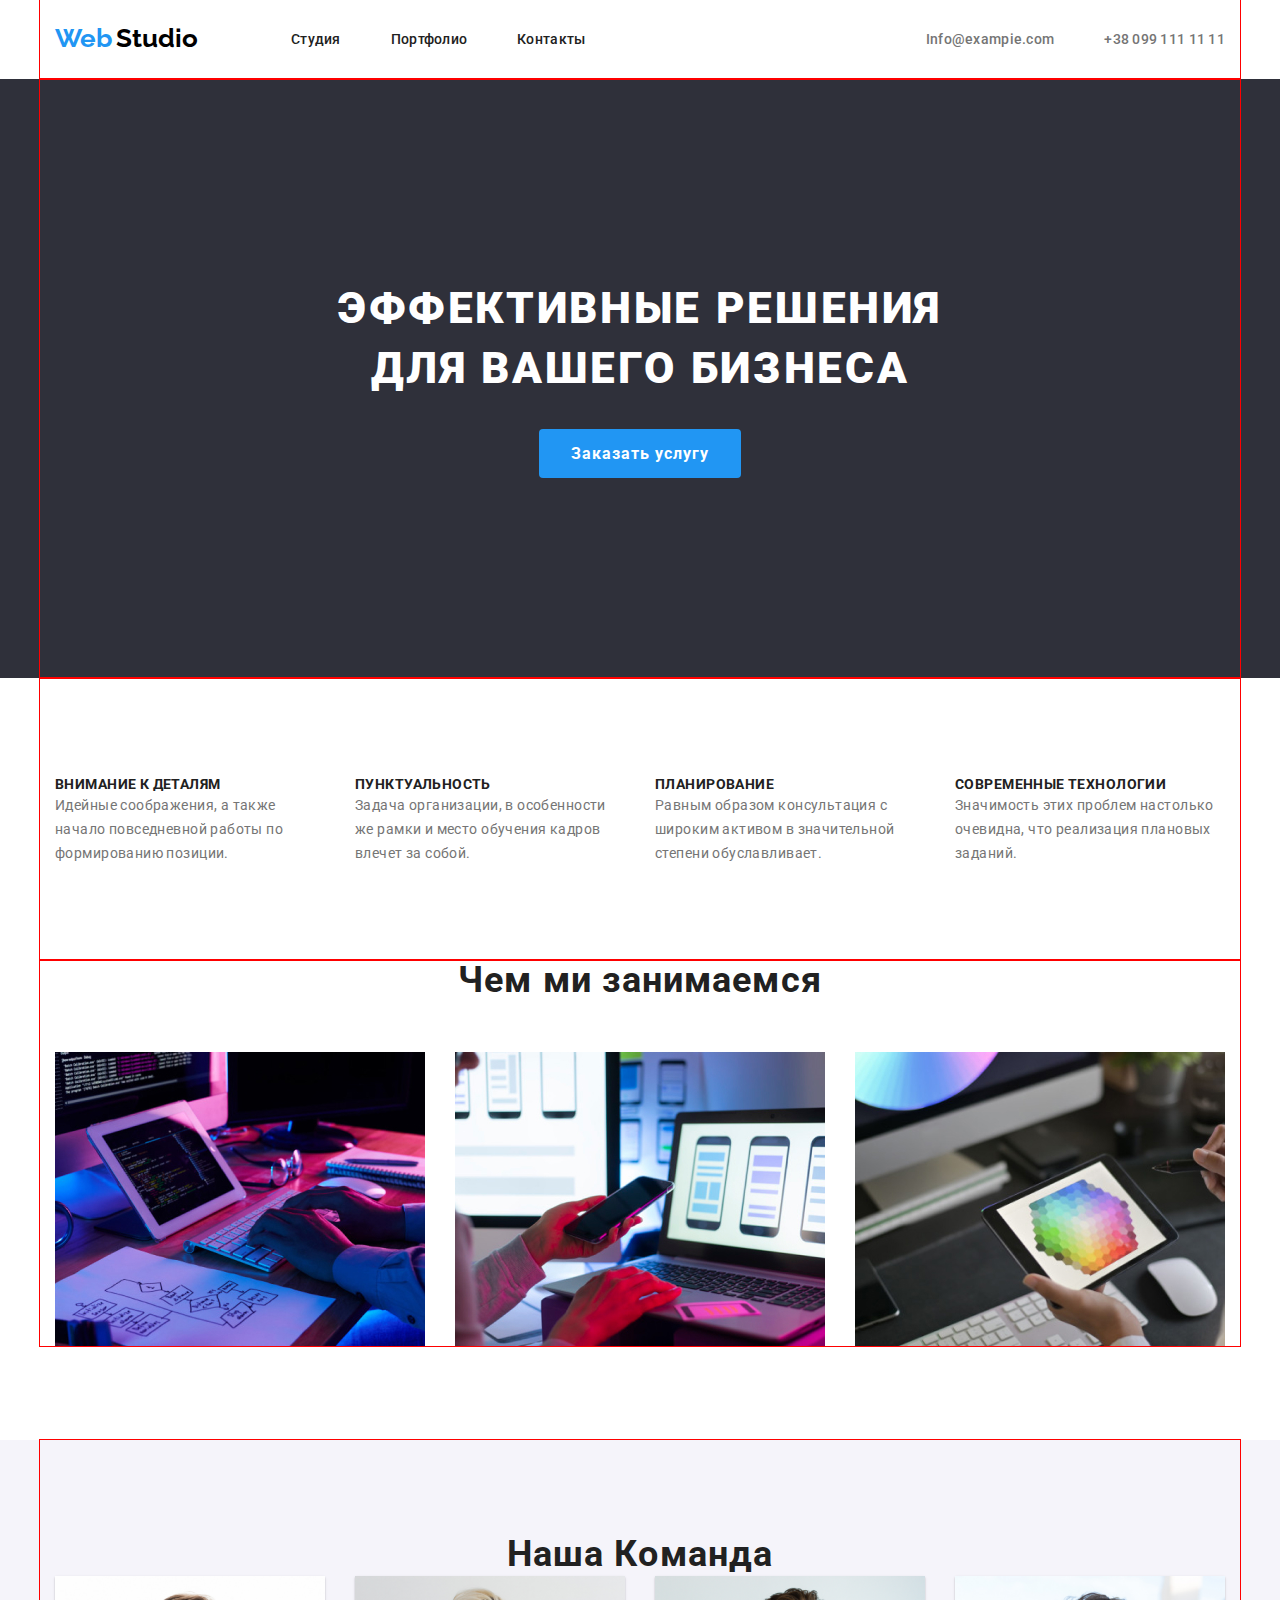
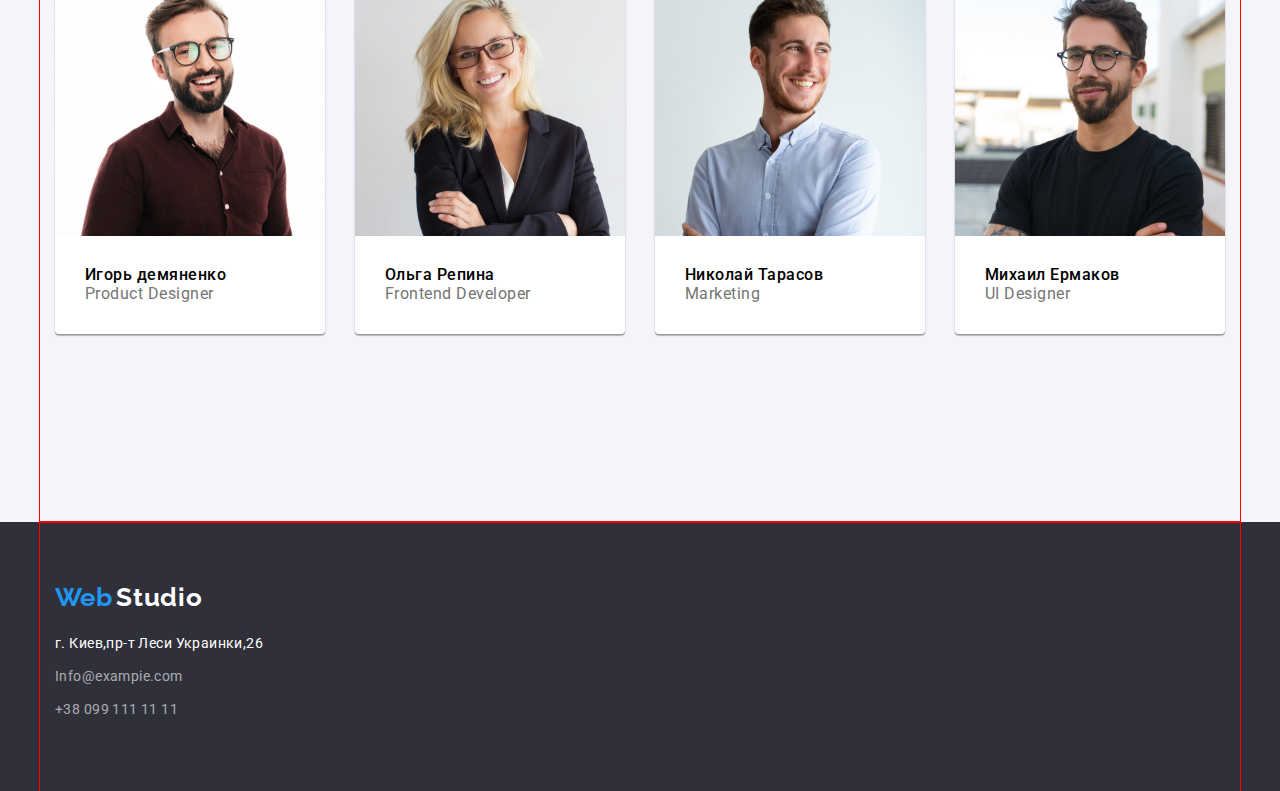
==== commit a1589cb2: "vse" ====
--- a/index.html
+++ b/index.html
@@ -21,17 +21,21 @@
            
             <nav class="nav-link">
                 <a href="./index.html">
+
                     <span class="logo-web">Web</span>
                     <span class="logo-studio">Studio</span></a>
+
                 <ul class="ul-link">
+
                     <li><a class="active" href="./index.html">
-                            <span class="nav-logo">Студия</span></a></li>
+                            <span class="nav-logo ">Студия</span></a></li>
             
                     <li><a href="./portfolio.html">
                             <span class="nav-logo">Портфолио</span></a></li>
             
                     <li><a href="#contacts">
                             <span class="nav-logo">Контакты</span></a></li>
+
                 </ul>
             </nav>
                         
@@ -124,7 +128,7 @@
         <!---------------------------Кінець Блок чим ми займаємось------------------------->
         
         <!-------------------------------Блок наша команда--------------------------------->
-        <section class="">
+        <section class="our-them">
             <div class="container-them">
 
                 <h2 class="team">Наша Команда</h2>
--- a/css/variables.css
+++ b/css/variables.css
@@ -1,4 +1,5 @@
 :root {
+  --border-color: rgba(236, 236, 236, 1);
   --bac-section: rgba(229, 229, 229, 1);
   --buutom-bac: rgba(245, 244, 250, 1);
   --black-text: rgba(33, 33, 33, 1);
--- a/css/styles.css
+++ b/css/styles.css
@@ -24,23 +24,33 @@
 }
 a {
   text-decoration: none;
+
+  /*Поїхали :)  */
 }
 .header {
+  background-color: var(--white-text);
+  border-bottom: var(--border-color);
+}
+.nav {
+  display: flex;
+  justify-content: space-between;
   border-bottom: 1px solid #ececec;
-  background-color: var(--white-text);
-  max-width: 1600px;
-}
-.nav-container {
-  justify-content: space-between;
   align-items: center;
-  display: flex;
   text-align: center;
-  margin-left: auto;
-  margin-right: auto;
-  padding-left: 15px;
-  padding-right: 15px;
-  max-width: 1200px;
-  outline: 1px solid red;
+  padding: 24px 0;
+  max-width: 1200px;
+  margin-left: auto;
+  margin-right: auto;
+  padding-left: 15px;
+  padding-right: 15px;
+  outline: 1px solid red;
+}
+.nav-link {
+  display: flex;
+  align-items: center;
+}
+.ul-link {
+  display: flex;
 }
 .logo-web {
   font-family: "Raleway";
@@ -48,18 +58,18 @@
   font-weight: 700;
   color: var(--blue-text);
   font-size: 26px;
-  letter-spacing: 0.03em;
-  line-height: 1, 17;
+  letter-spacing: 0.03;
+  line-height: 1.15;
 }
 .logo-studio {
-  margin-right: 93px;
+  padding-right: 43px;
   font-family: "Raleway";
   font-style: normal;
   font-weight: 700;
   color: var(--black-dark-text);
   font-size: 26px;
-  letter-spacing: 0.03em;
-  line-height: 1, 17;
+  letter-spacing: 0.03;
+  line-height: 1.15;
 }
 .logo-studio-white {
   font-family: "Raleway";
@@ -68,22 +78,16 @@
   color: var(--white-text);
   font-size: 26px;
   letter-spacing: 0.03em;
-  line-height: 1, 17;
-}
-.ul-nav {
-  display: flex;
-  text-align: center;
-}
-.active .nav {
+}
+.active {
   font-family: "roboto";
   font-size: 14px;
   font-weight: 500;
   color: var(--blue-text);
   letter-spacing: 0.02em;
 }
-.nav {
-  display: inline-block;
-  padding: 32px 25px;
+.nav-logo {
+  padding-left: 50px;
   font-family: "roboto";
   font-size: 14px;
   font-weight: 500;
@@ -97,14 +101,8 @@
   color: var(--blue-text);
   letter-spacing: 0.02em;
 }
-.ul-contacts {
-  display: flex;
-
-  /* margin-left: auto; */
-}
 .nav-contacts {
-  padding-top: 50px;
-  margin-left: 50px;
+  padding-left: 50px;
   font-family: "roboto";
   font-size: 14px;
   font-weight: 500;
@@ -112,18 +110,24 @@
   letter-spacing: 0.02em;
 }
 
-/* Герой */
+/* -----------Блок героя--------- */
+
 .hero {
   background-color: var(--dark-grey-bac);
   max-width: 1600px;
-  max-height: 600px;
   text-align: center;
 }
+.container-hero {
+  padding: 200px 0;
+  max-width: 1200px;
+  margin-left: auto;
+  margin-right: auto;
+  padding-left: 15px;
+  padding-right: 15px;
+  outline: 1px solid red;
+}
+
 .hero-text {
-  text-align: center;
-  display: inline-block;
-  padding-top: 200px;
-  padding-bottom: 30px;
   font-family: "roboto";
   font-size: 44px;
   font-weight: 900;
@@ -132,9 +136,9 @@
   line-height: 1.36;
   letter-spacing: 0.06em;
 }
+
 .button-zakaz {
-  margin-bottom: 200px;
-  min-width: 200px;
+  margin-top: 30px;
   border: 0;
   padding: 10px 32px;
   background-color: var(--blue-text);
@@ -147,27 +151,33 @@
   letter-spacing: 0.06em;
   line-height: 1.87;
 }
-
-/* .button-zakaz:hover {
-  background-color: var(--white-text);
+.button-zakaz:hover {
   color: var(--blue-text);
   letter-spacing: 0.06em;
-} */
-
-/* подход к проектам */
+  background-color: var(--white-text);
+}
 .hide {
   height: 0px;
   overflow: hidden;
 }
-.section-approach {
+
+/* --------Блок лапші--------- */
+
+.container-approach {
+  padding: 94px 0;
+  max-width: 1200px;
+  margin-left: auto;
+  margin-right: auto;
+  padding-left: 15px;
+  padding-right: 15px;
+  outline: 1px solid red;
+}
+.ul-approach {
+  display: flex;
   justify-content: space-between;
-
-  background: var(--bac-section);
-  padding: 94px;
-  background-color: var(--white-text);
-}
+}
+
 .approach {
-  display: inline-block;
   font-family: "roboto";
   font-size: 14px;
   font-weight: 700;
@@ -177,21 +187,29 @@
   line-height: 1.14;
 }
 .approach-text {
-  display: inline-block;
-  padding-top: 10px;
+  max-width: 270px;
   font-family: "roboto";
   font-size: 14px;
   font-weight: 400;
   color: var(--grey-text);
   letter-spacing: 0.03em;
   line-height: 1.71;
-  width: 270px;
-}
-
-/* Чем ми занимаемся */
+}
+
+/*---- Блок Чим Займаємось ------ */
+
+.container-what-we-do {
+  margin-bottom: 94px;
+  max-width: 1200px;
+  margin-left: auto;
+  margin-right: auto;
+  padding-left: 15px;
+  padding-right: 15px;
+  outline: 1px solid red;
+}
 .what-we-do {
+  padding-bottom: 50px;
   text-align: center;
-  padding-bottom: 50px;
   font-family: "roboto";
   font-size: 36px;
   font-weight: 700;
@@ -199,13 +217,26 @@
   letter-spacing: 0.03em;
   line-height: 1.16;
 }
-.flex img:not(:last-child) {
-  margin-right: 30px;
-}
-/* Секція команда */
+.img-container {
+  justify-content: space-between;
+  display: flex;
+}
+
+/* ---Наша команда--- */
+
+.our-them {
+  background-color: var(--buutom-bac);
+}
+.container-them {
+  padding: 94px 0;
+  max-width: 1200px;
+  margin-left: auto;
+  margin-right: auto;
+  padding-left: 15px;
+  padding-right: 15px;
+  outline: 1px solid red;
+}
 .team {
-  padding-top: 94px;
-  margin-bottom: 50px;
   text-align: center;
   font-family: "roboto";
   font-size: 36px;
@@ -215,8 +246,6 @@
   line-height: 1.16;
 }
 .team-name {
-  text-align: center;
-  margin-bottom: 12px;
   font-family: "roboto";
   font-size: 16px;
   font-weight: 500;
@@ -225,7 +254,6 @@
   line-height: 1.18;
 }
 .team-text {
-  text-align: center;
   font-family: "roboto";
   font-size: 16px;
   font-weight: 400;
@@ -233,12 +261,9 @@
   letter-spacing: 0.03em;
   line-height: 1.18;
 }
-.team-photo {
-  border-radius: 0px 0px 4px 4px;
-
-  text-align: center;
-}
-/* THEM CARD SET */
+
+/* Карточки команди */
+
 .card-team {
   padding: 0;
   margin: 0;
@@ -255,7 +280,6 @@
   margin-top: var(--team-card-set-gap);
 }
 
-/*THEM CARD */
 .team-card {
   margin-bottom: 94px;
   box-shadow: var(--team-card-shadow);
@@ -267,13 +291,28 @@
 .team-card-content {
   padding: 30px;
 }
-/* Секція Підвалу спільна */
-.footer-bac {
+
+/* ----------Підвал------ */
+
+.footer {
   background-color: var(--dark-grey-bac);
-  max-width: 1600px;
+}
+.containers-footer {
+  padding: 60px 0;
+  max-width: 1200px;
+  margin-left: auto;
+  margin-right: auto;
+  padding-left: 15px;
+  padding-right: 15px;
+  outline: 1px solid red;
+}
+.logo-footer {
+  display: inline-block;
+  margin-bottom: 20px;
 }
 .map {
   display: inline-block;
+  margin-bottom: 9px;
   font-family: "roboto";
   font-size: 14px;
   font-weight: 400;
@@ -281,40 +320,38 @@
   line-height: 1.71;
   letter-spacing: 0.03em;
   line-height: 1.71;
-  padding-bottom: 9px;
 }
 .footer-address {
   display: inline-block;
+  margin-bottom: 9px;
   font-family: "roboto";
   font-size: 14px;
   font-weight: 400;
   color: var(--grey-text-op60);
   letter-spacing: 0.03em;
   line-height: 1.71;
-  padding-bottom: 9px;
 }
 .address {
   font-style: normal;
-  padding-bottom: 46px;
-}
-.footer-logo {
-  display: inline-block;
-  padding-top: 60px;
-  padding-bottom: 20px;
-}
-
-/* Portfolio */
-/* Спільний Хедер */
-/* Секція портфоліо */
+}
+/* -------------------------- */
+/* --------Portfolio ---------*/
+/* -------------------------- */
 .portfolio {
   padding: 94px 0;
 }
-/* Контейнер  кнопок */
-
+.container-portfolio {
+  max-width: 1200px;
+  margin-left: auto;
+  margin-right: auto;
+  padding-left: 15px;
+  padding-right: 15px;
+  outline: 1px solid red;
+}
 .ul-button {
   display: flex;
   text-align: center;
-  margin-left: 280px;
+  justify-content: center;
   padding-bottom: 50px;
 }
 .portfol-button {
@@ -322,13 +359,13 @@
   background-color: var(--buutom-bac);
   border: 0;
   border-radius: 4px;
-  padding: 6px 22px;
 }
 .portfol-button:hover {
   background-color: var(--blue-text);
   border: 0;
 }
 .text-button {
+  padding: 6px 22px;
   color: var(--black-text);
   font-family: "roboto";
   font-weight: 500;
@@ -388,28 +425,10 @@
 }
 
 .card-content {
-  padding: 15px;
-}
-
-/*-------- Вирівнювання ---------*/
-.container {
-  margin-left: auto;
-  margin-right: auto;
-  padding-left: 15px;
-  padding-right: 15px;
-  max-width: 1200px;
-  outline: 1px solid red;
-}
-.flex {
-  display: flex;
-  align-items: center;
-  justify-content: space-between;
-}
-
-/* Підсвітка контейнерів  */
-.colorvision2 {
-  background-color: var(--white-text);
-}
-.colorvision3 {
-  background-color: #f5f4fa;
-}
+  padding: 20px 24px;
+  background: #ffffff;
+  border: 1px solid #eeeeee;
+  border-top: none;
+}
+.card-thumb {
+}
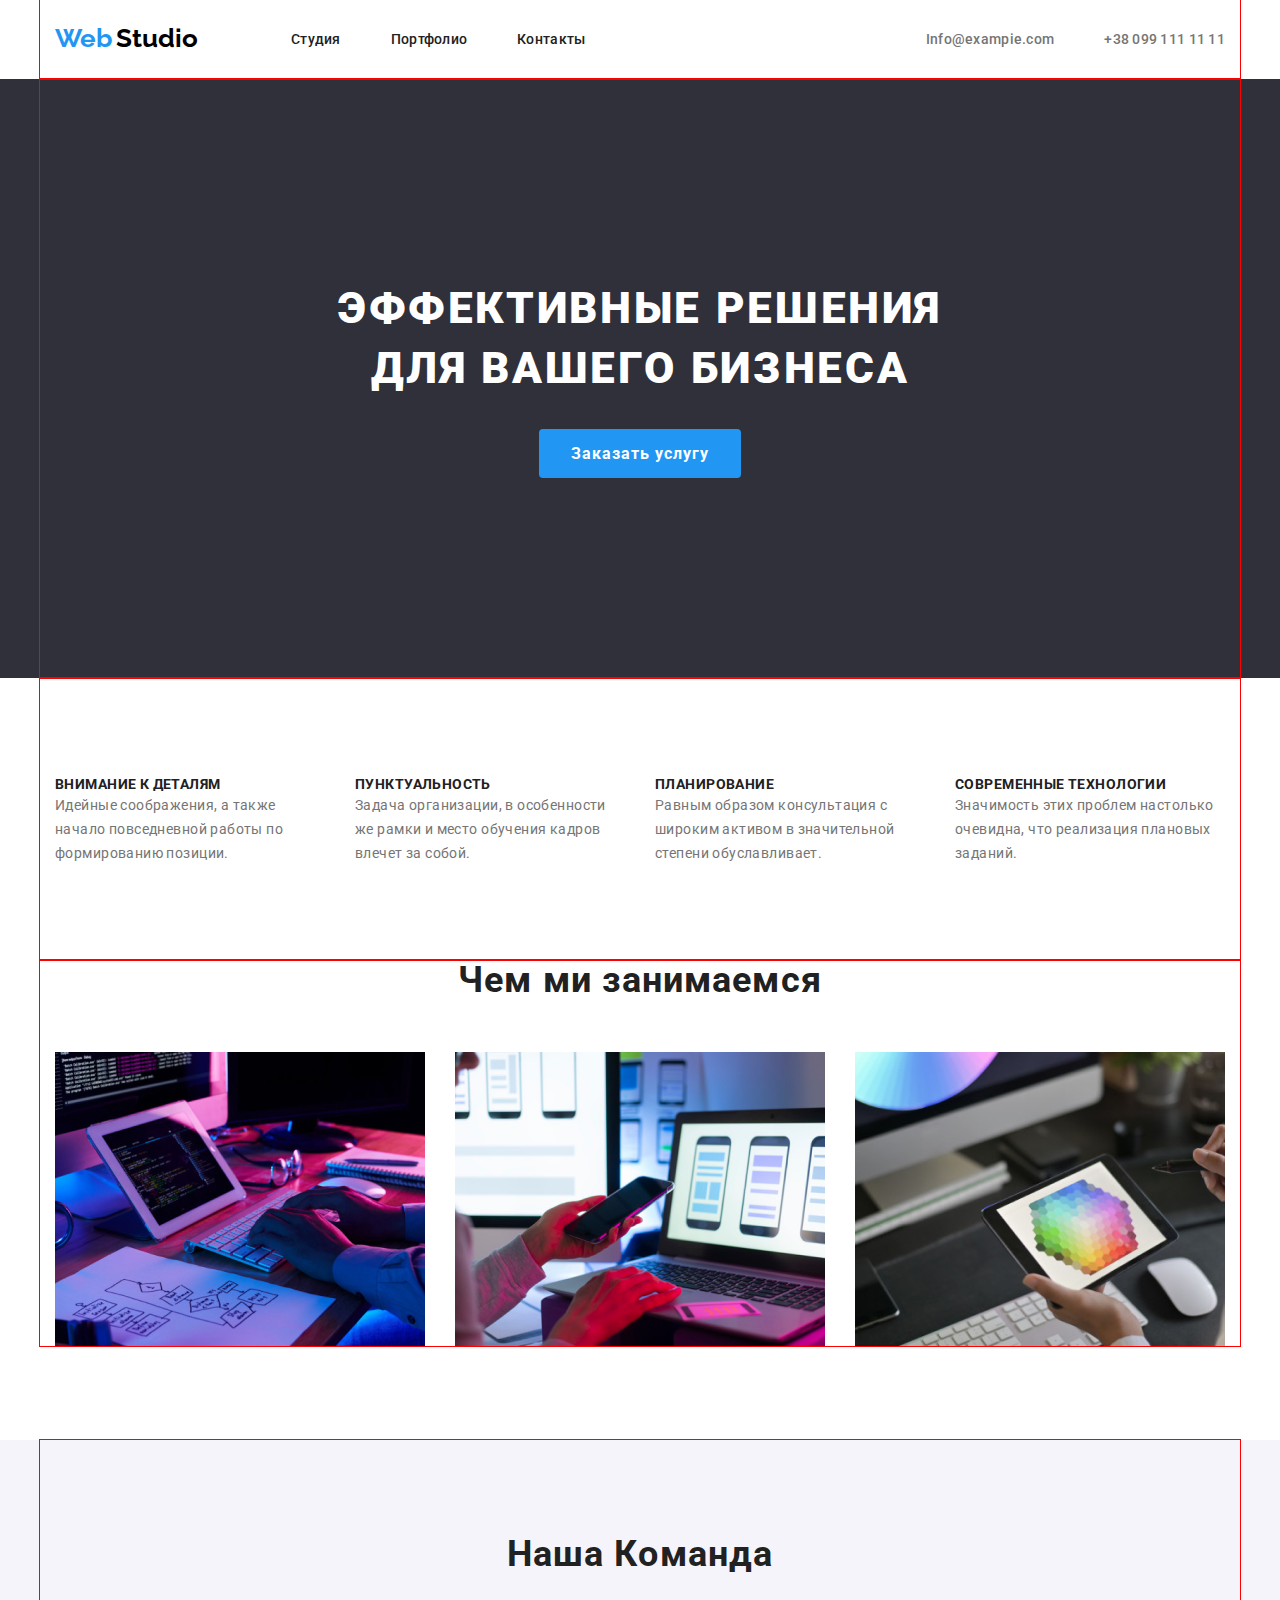
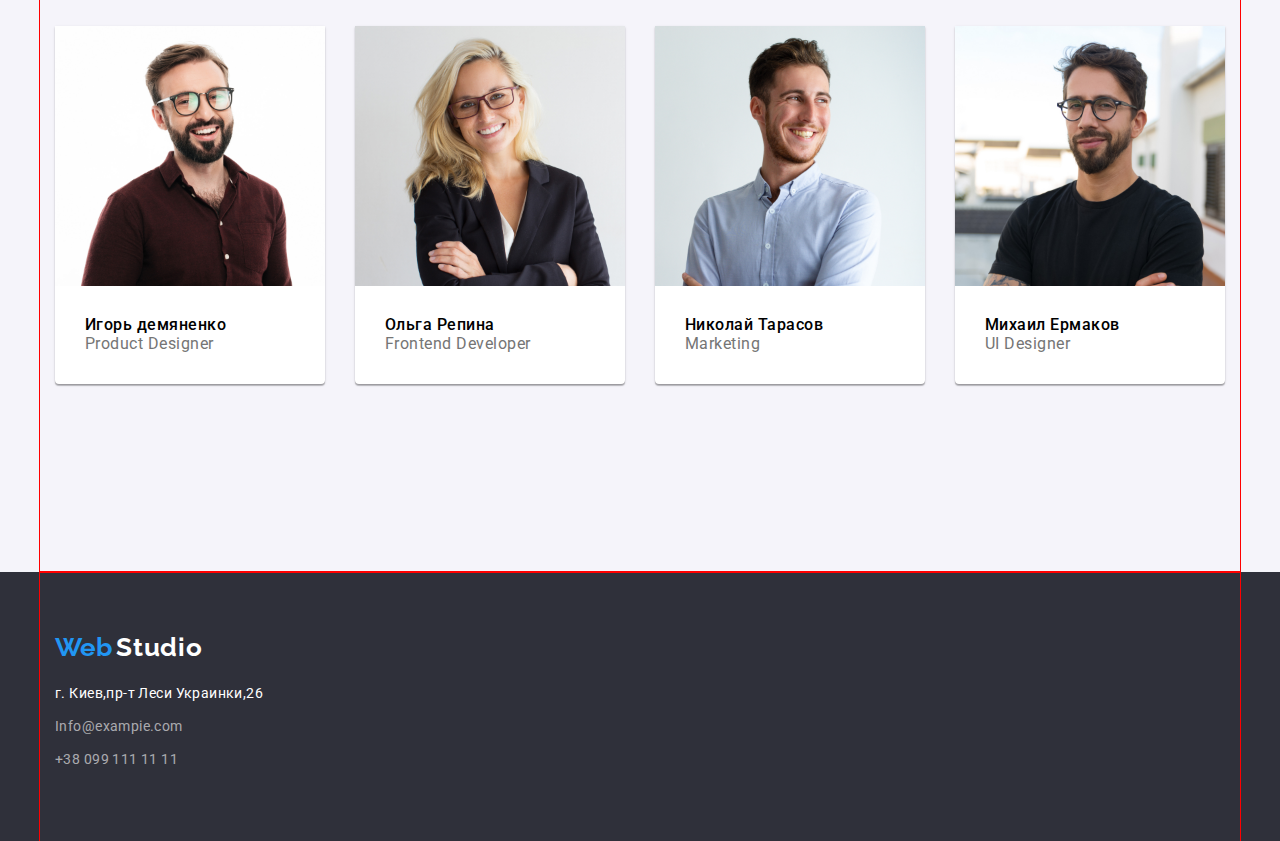
==== commit c89a16b9: "1" ====
--- a/index.html
+++ b/index.html
@@ -16,38 +16,34 @@
 
 <body>
     <!-----------------------------Шапка з навігацією-------------------------------------->
-    <header class="header">       
+    <header class="header">
         <div class="nav">
-           
+    
             <nav class="nav-link">
                 <a href="./index.html">
-
                     <span class="logo-web">Web</span>
                     <span class="logo-studio">Studio</span></a>
-
                 <ul class="ul-link">
-
-                    <li><a class="active" href="./index.html">
-                            <span class="nav-logo ">Студия</span></a></li>
-            
-                    <li><a href="./portfolio.html">
+                    <li><a href="./index.html">
+                            <span class="nav-logo">Студия</span></a></li>
+    
+                    <li><a class="active" href="./portfolio.html">
                             <span class="nav-logo">Портфолио</span></a></li>
-            
+    
                     <li><a href="#contacts">
                             <span class="nav-logo">Контакты</span></a></li>
-
                 </ul>
             </nav>
-                        
+    
             <ul class="ul-link">
                 <li><a href="mailto:Info@exampie.com">
-                    <span class="nav-contacts">Info@exampie.com</span></a></li>
+                        <span class="nav-contacts">Info@exampie.com</span></a></li>
                 <li><a href="tel:+380991111111">
-                    <span class="nav-contacts">+38 099 111 11 11</span></a></li>
+                        <span class="nav-contacts">+38 099 111 11 11</span></a></li>
             </ul>
-        
-
-        </div>                
+    
+    
+        </div>
     </header>
     <!-------------------------Кінець Шапка з навігацією----------------------------------->
     <main>
--- a/css/styles.css
+++ b/css/styles.css
@@ -8,7 +8,6 @@
   max-width: 100%;
   height: auto;
 }
-
 p,
 h1,
 h2,
@@ -237,6 +236,7 @@
   outline: 1px solid red;
 }
 .team {
+  margin-bottom: 50px;
   text-align: center;
   font-family: "roboto";
   font-size: 36px;
